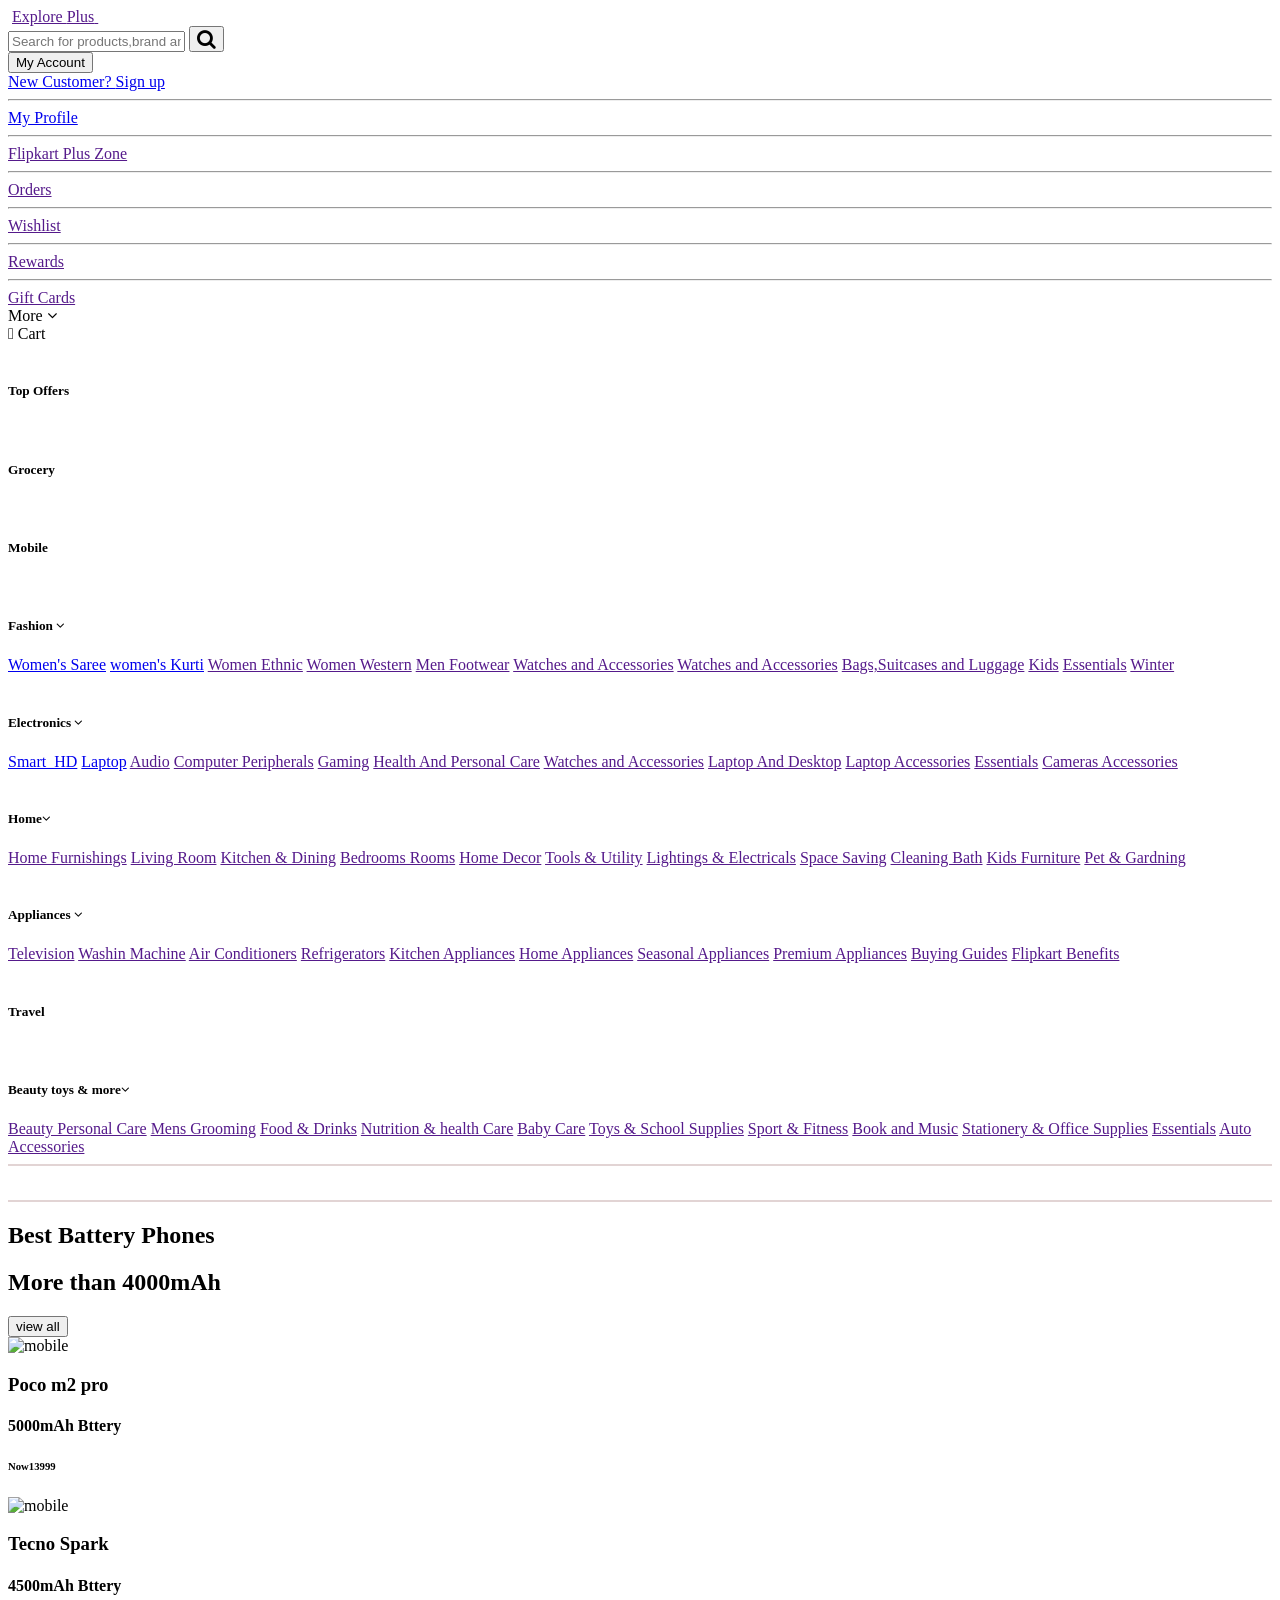
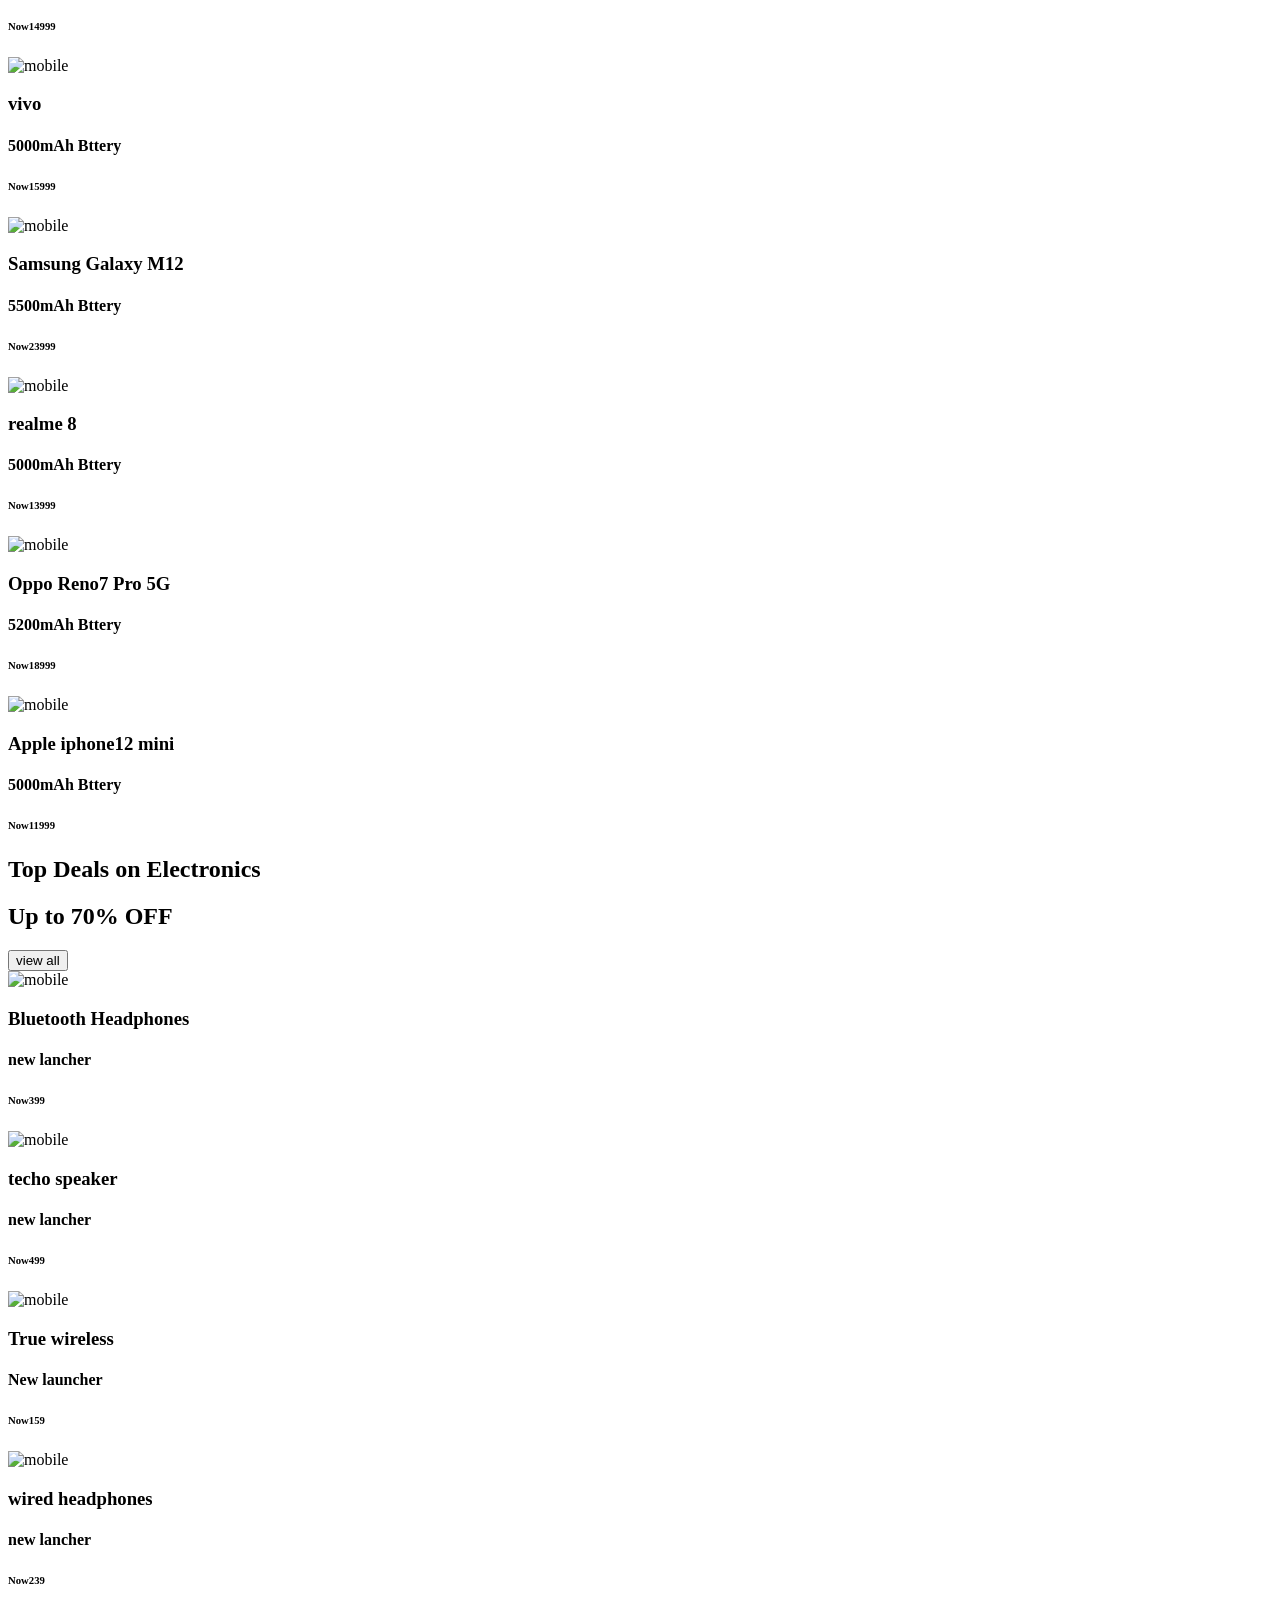
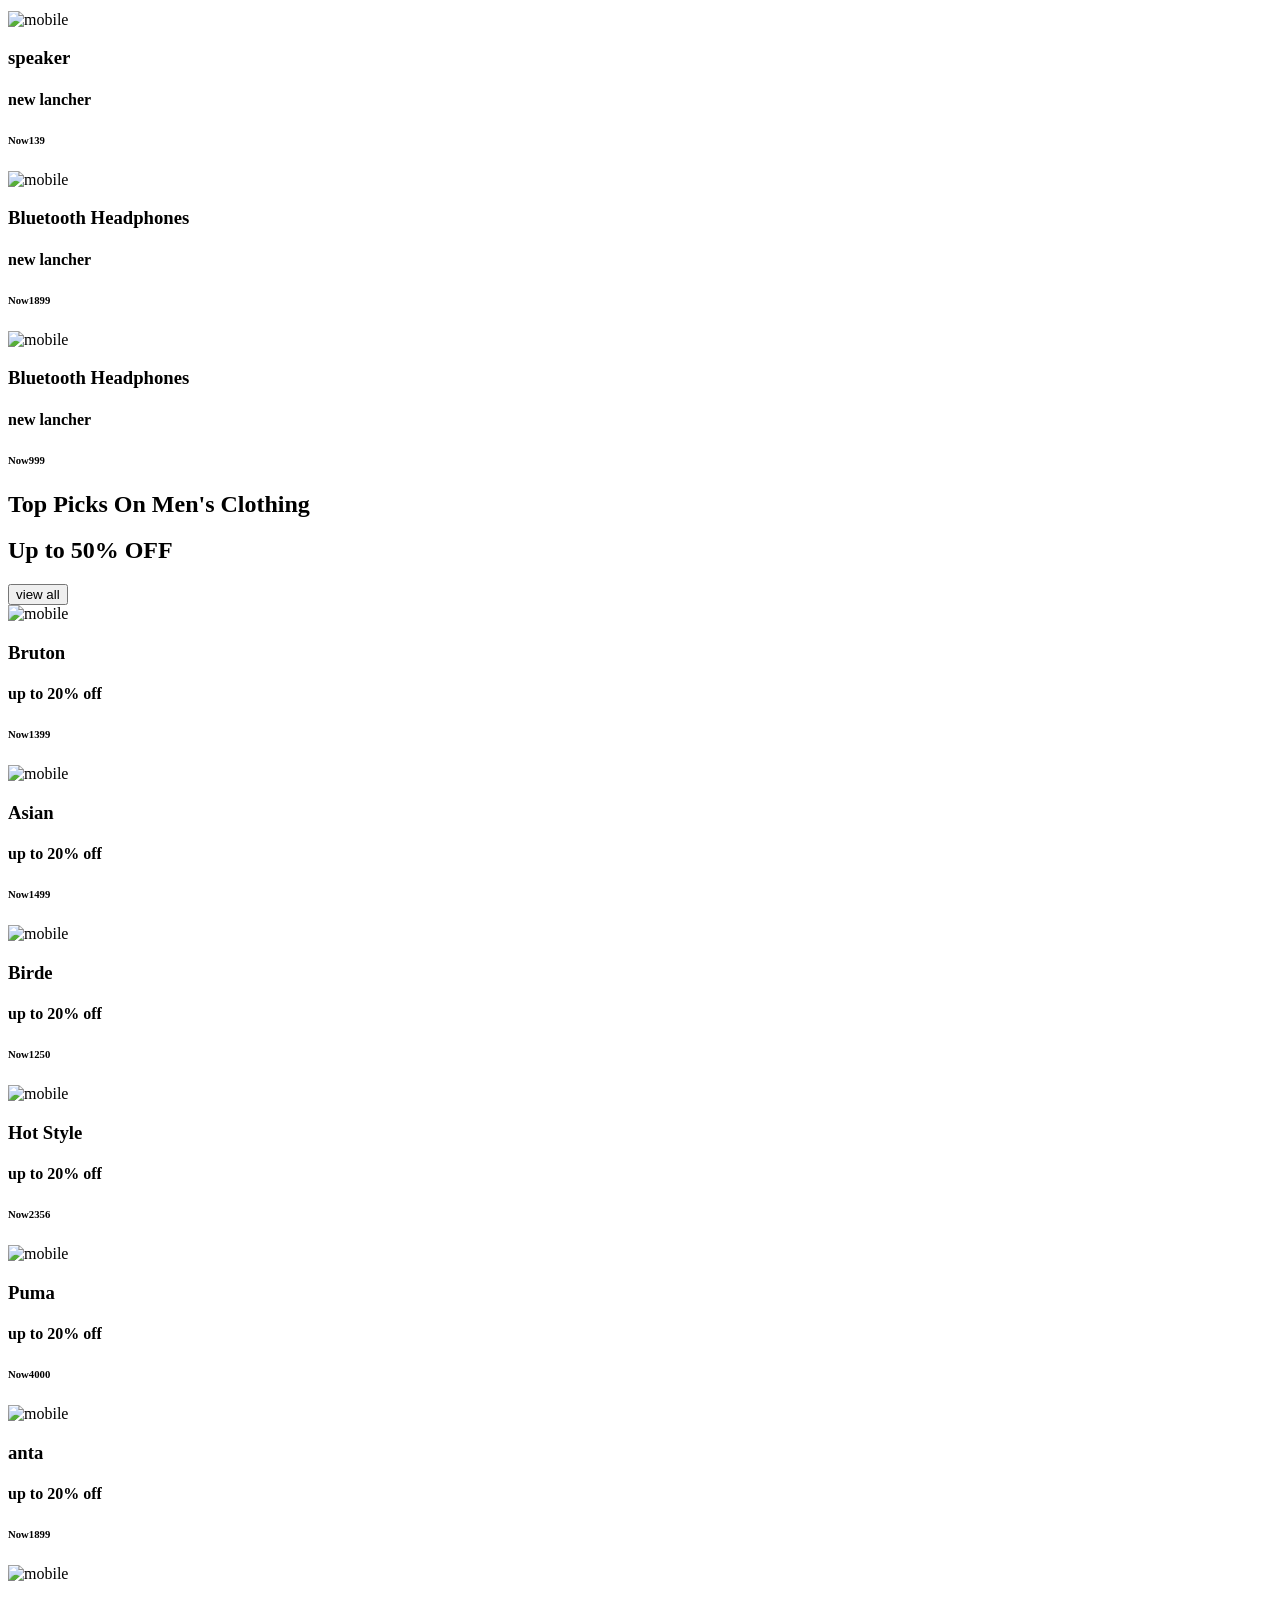
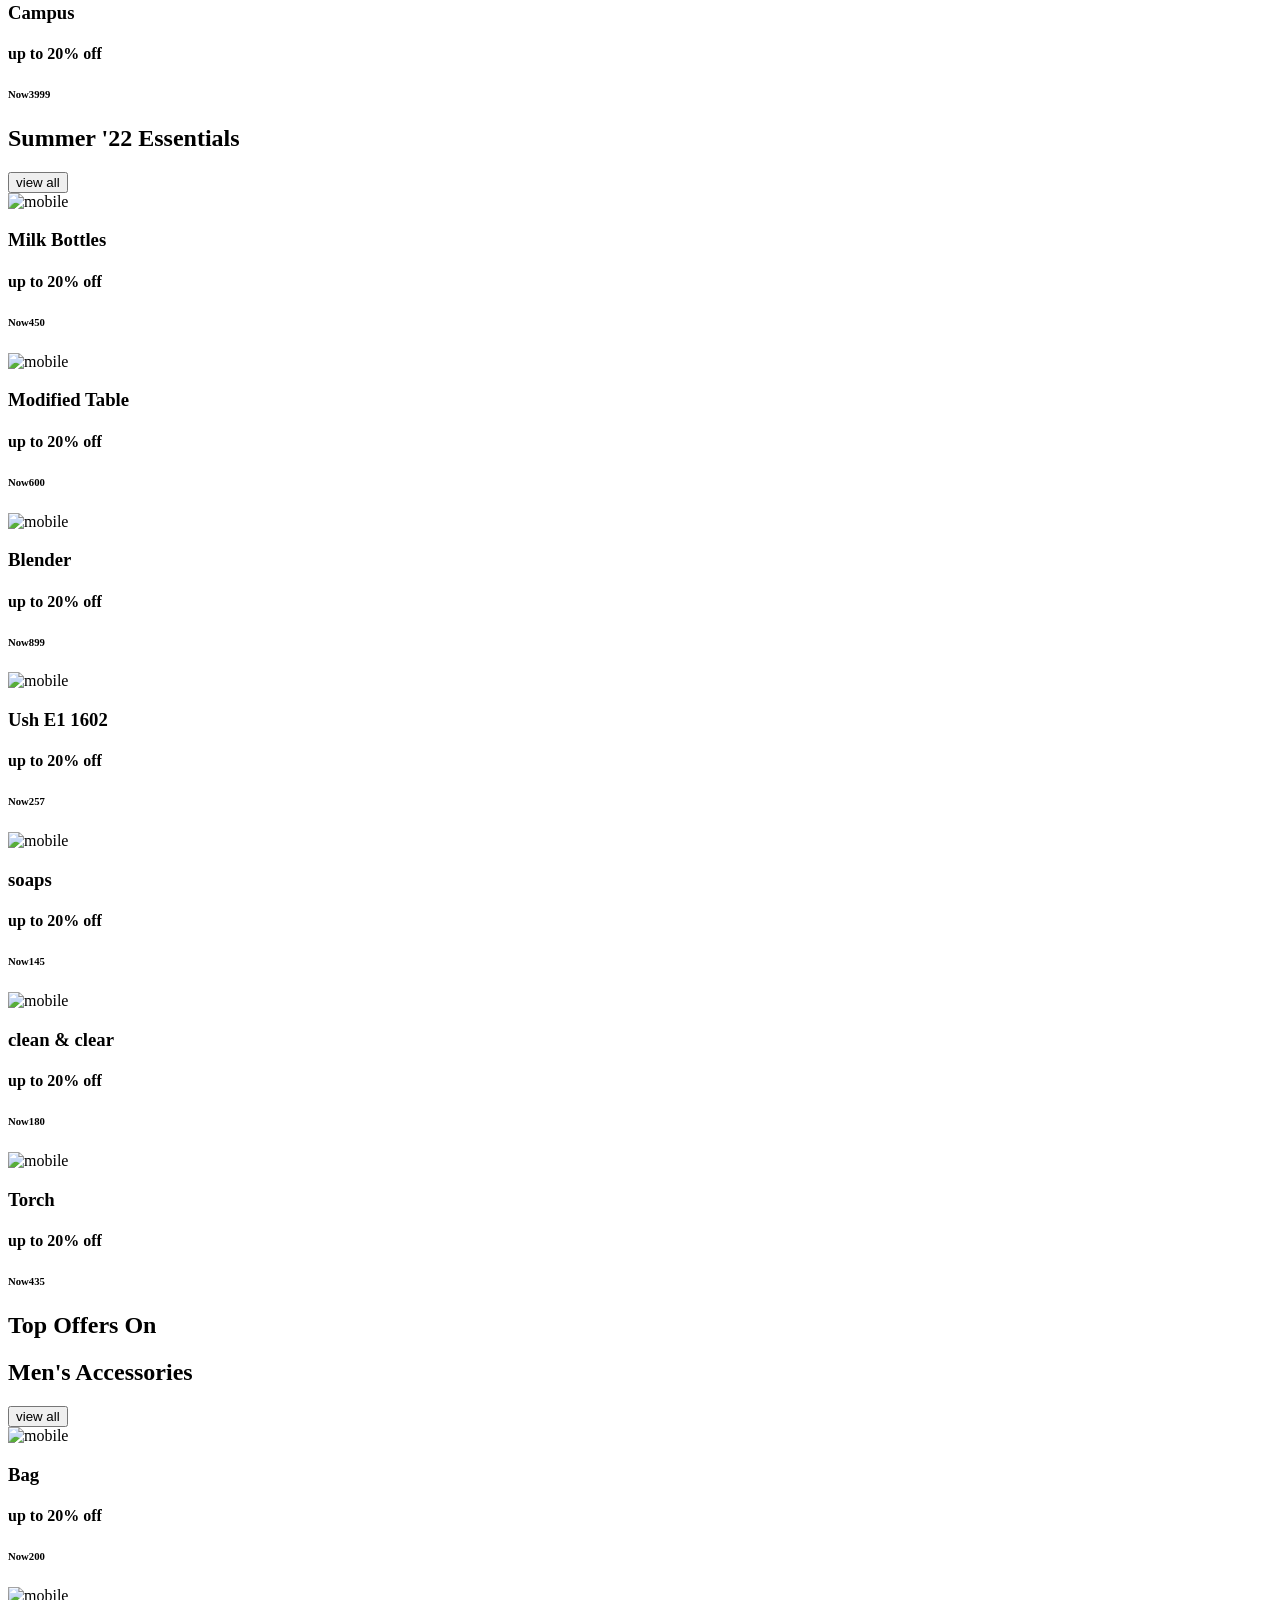
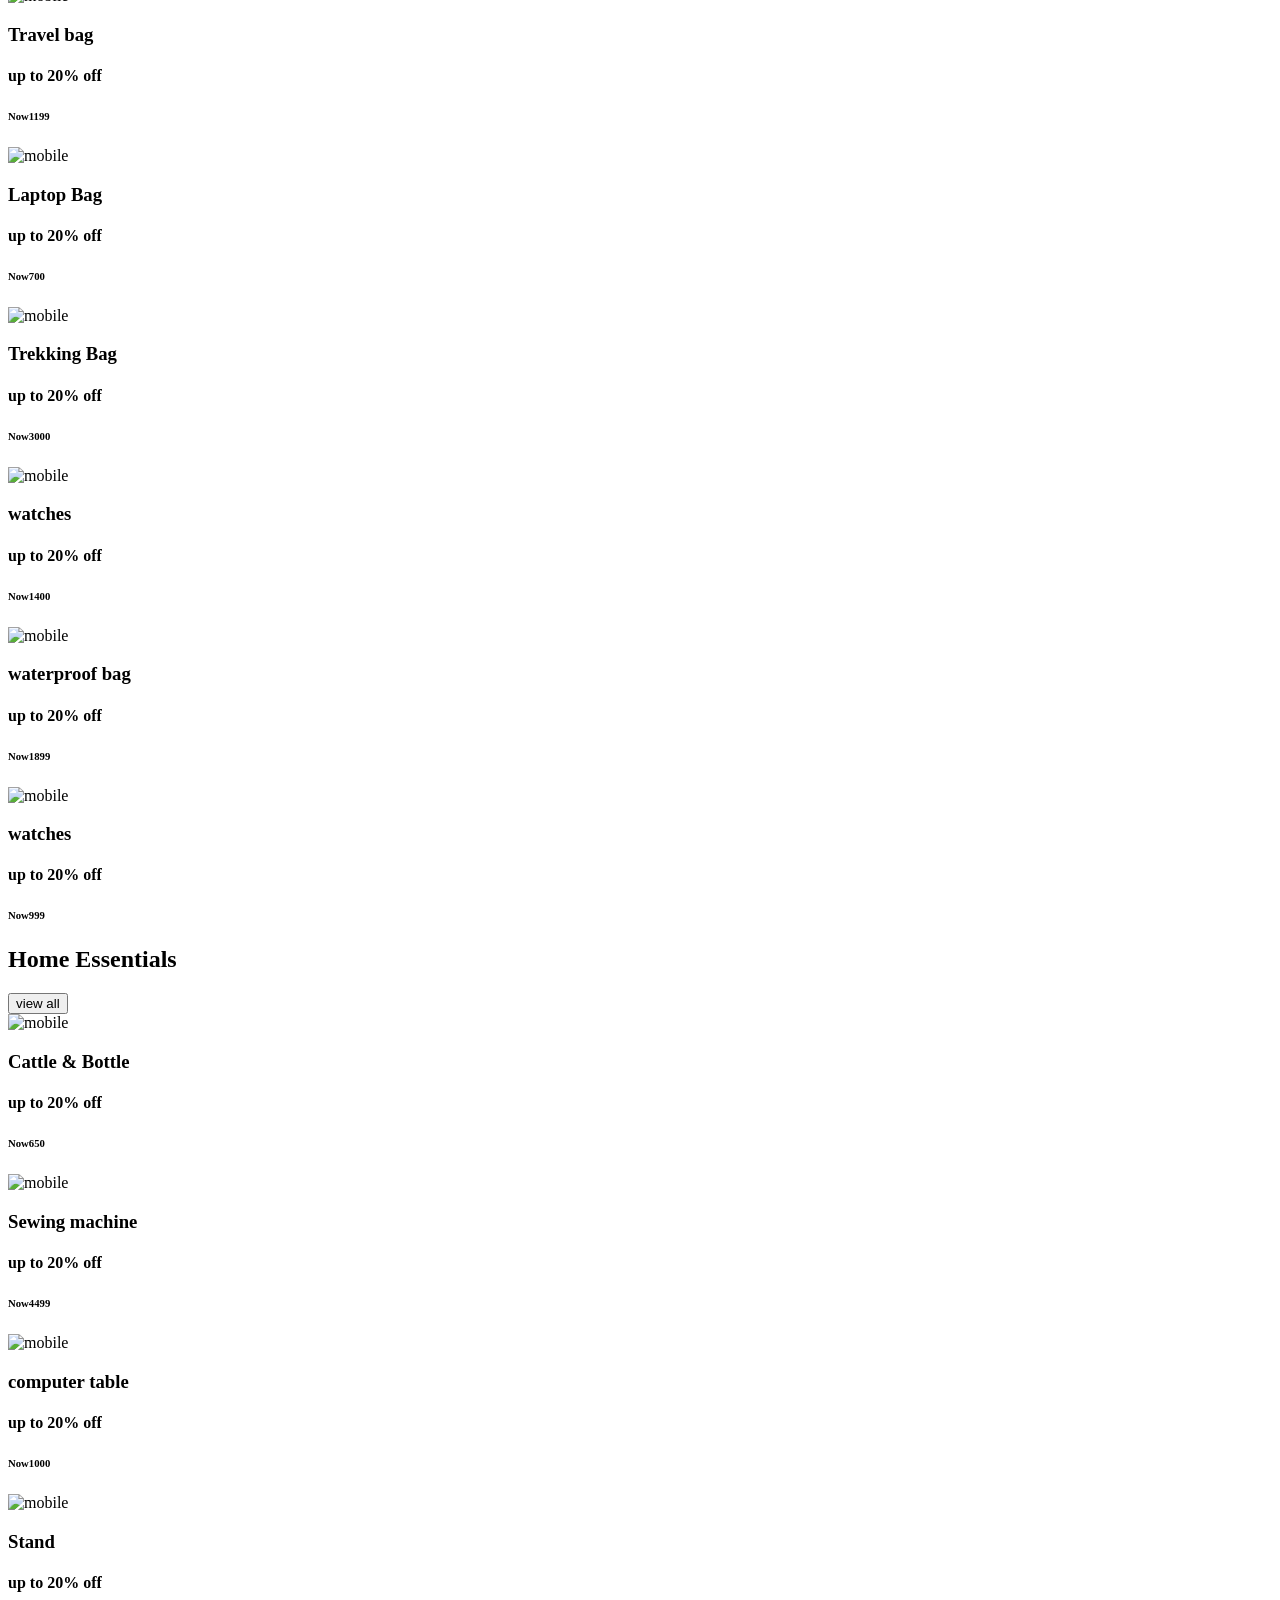
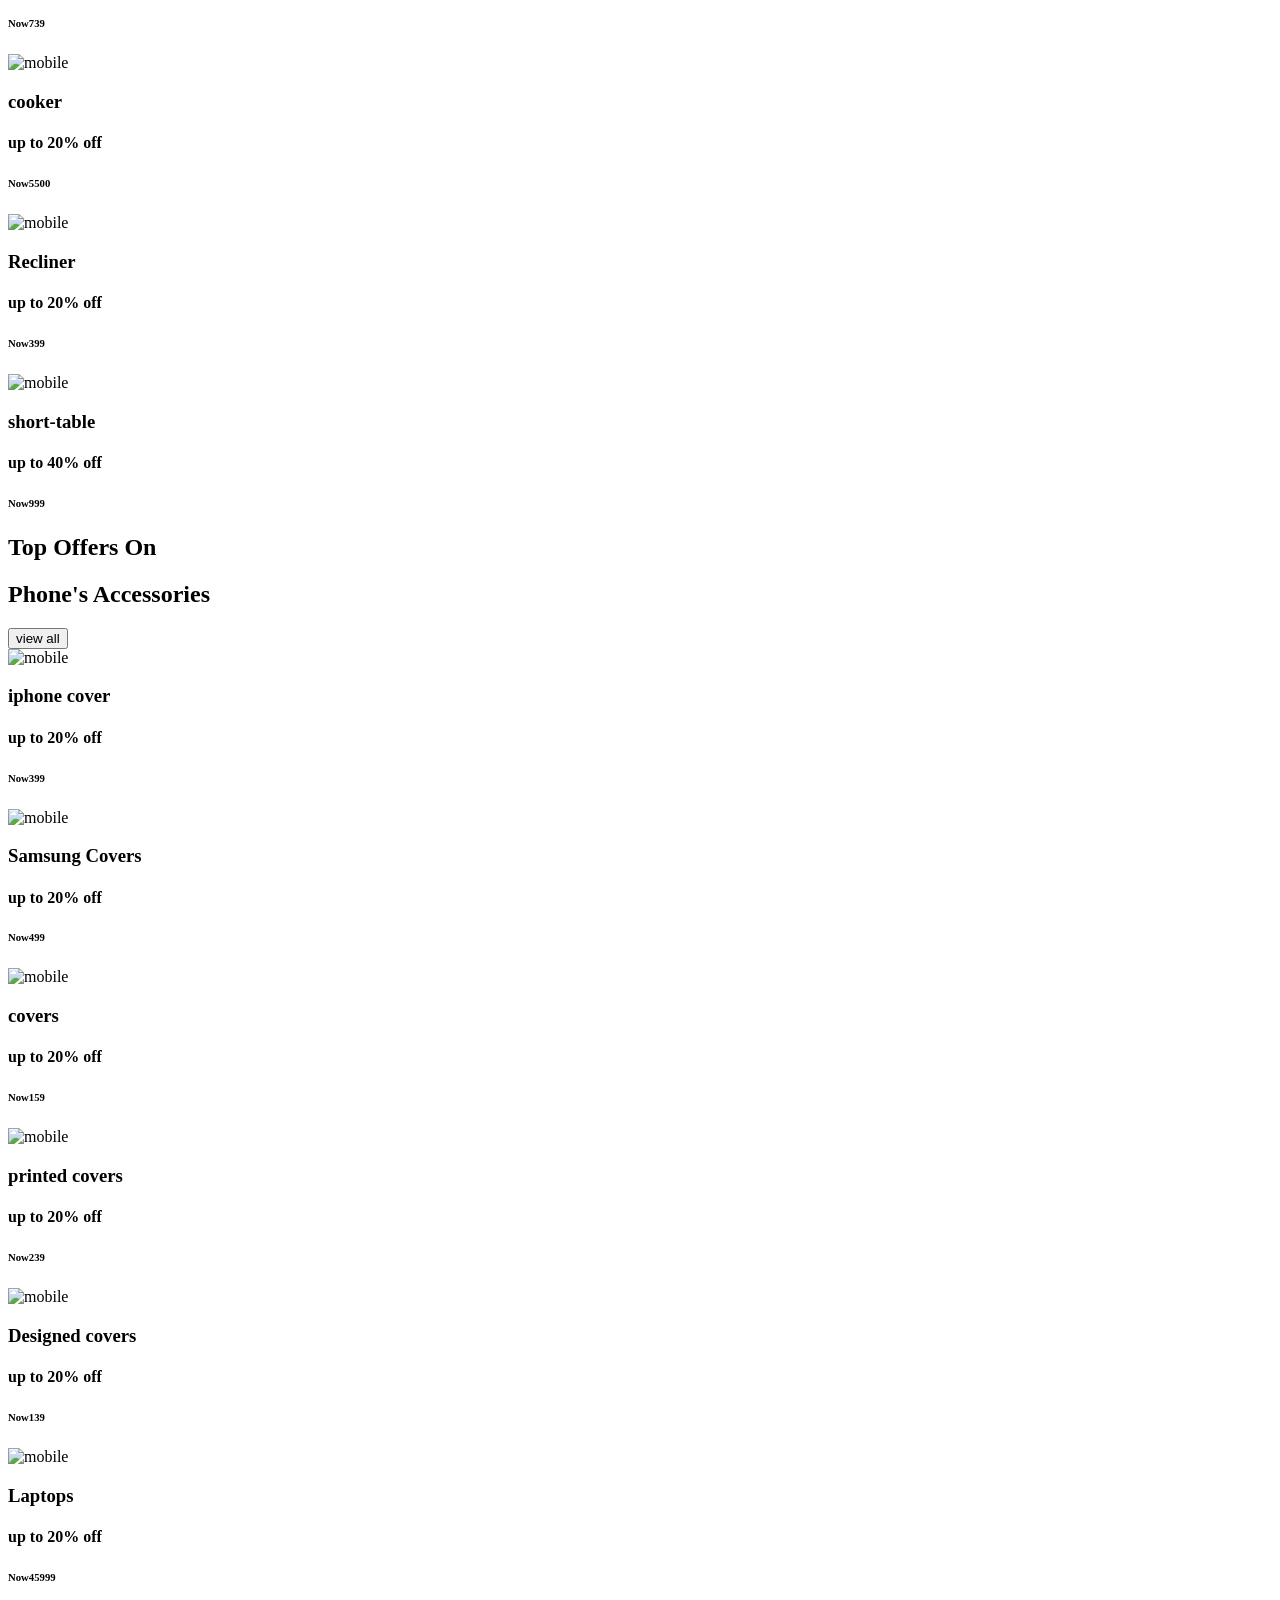
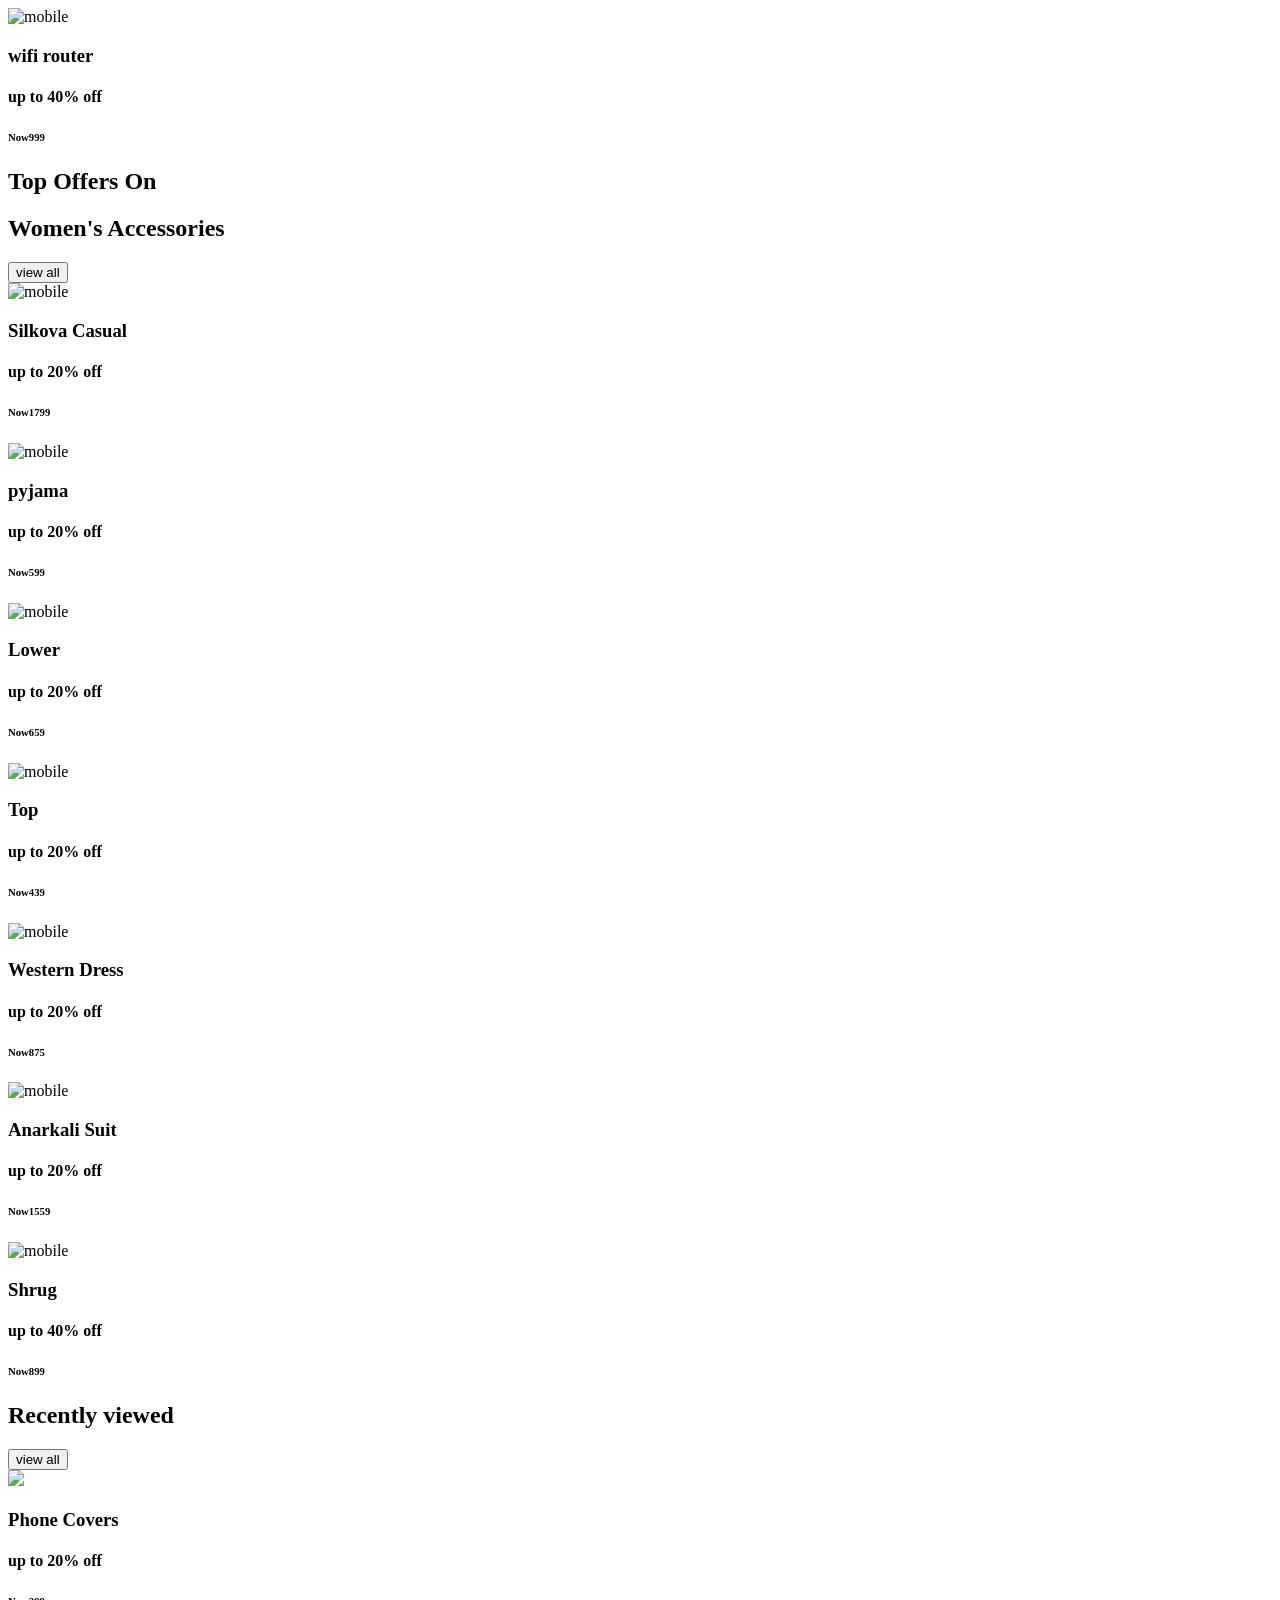
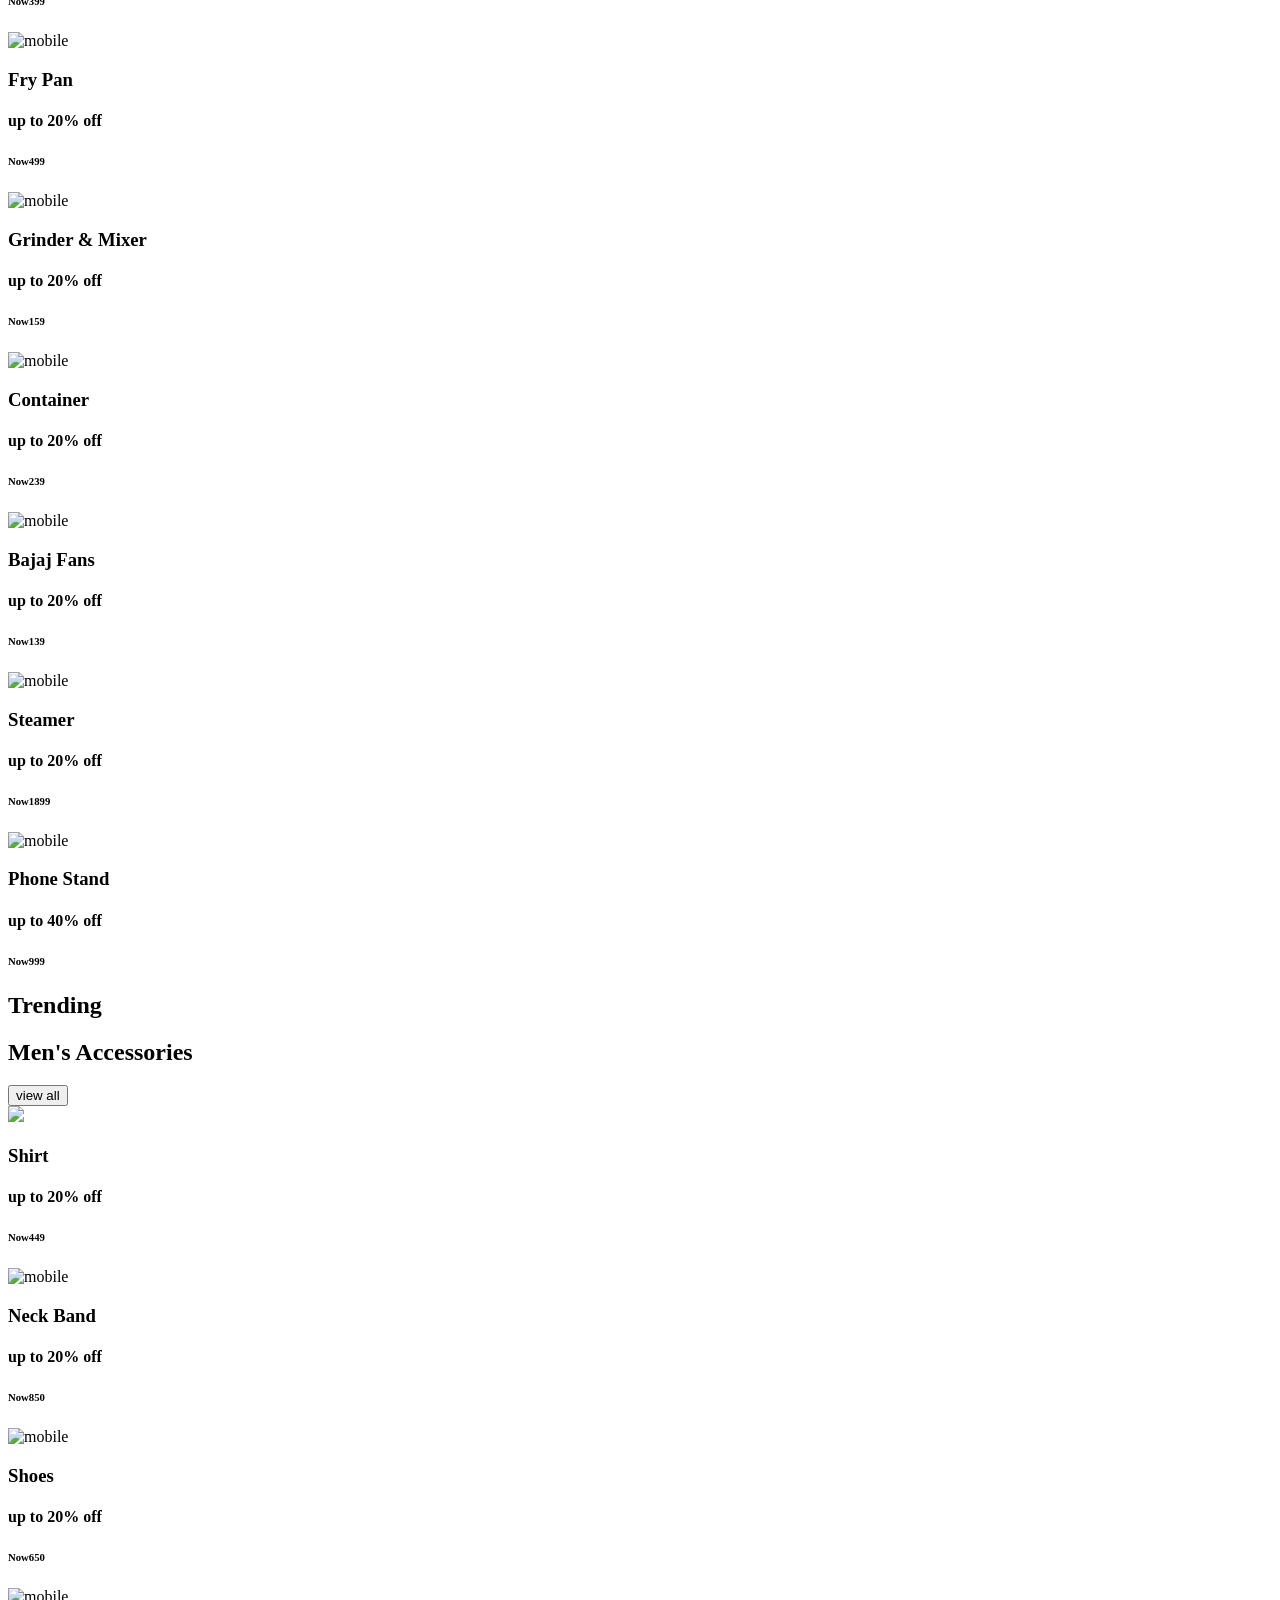
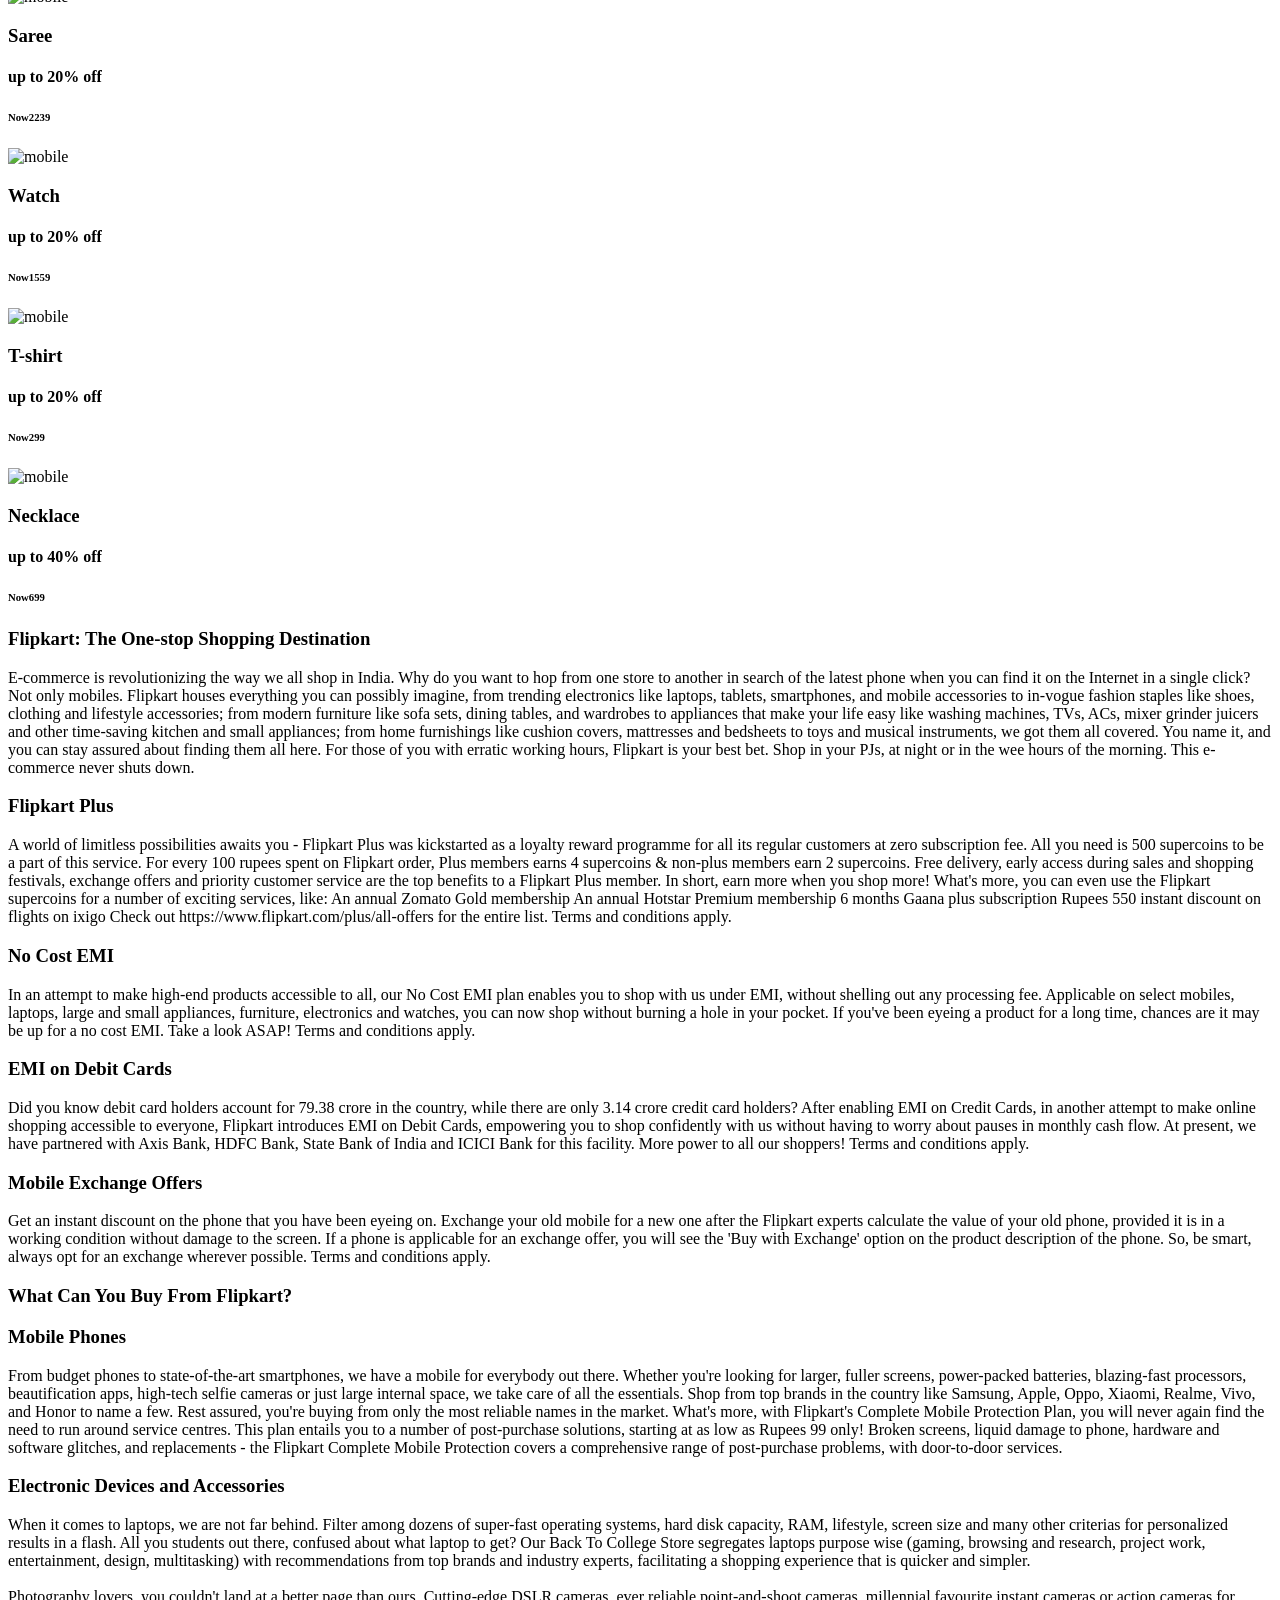
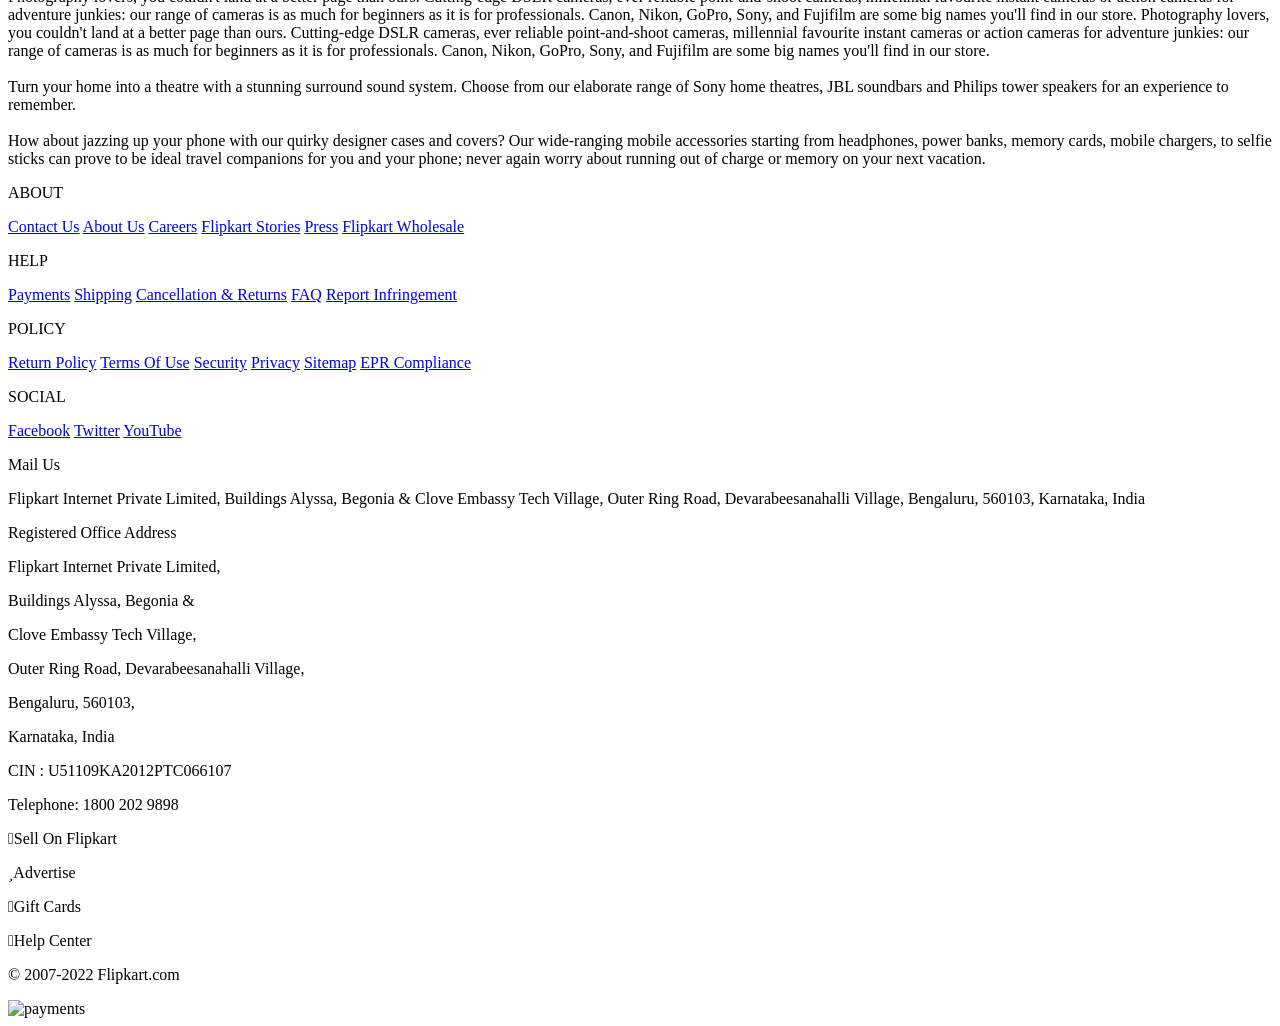
==== index.html @ 8e135f57 "Add files via upload" ====
<!DOCTYPE html>
<html lang="en">
  <head>
    <meta charset="UTF-8" />
    <meta http-equiv="X-UA-Compatible" content="IE=edge" />
    <meta name="viewport" content="width=device-width, initial-scale=1.0" />
    <link
      rel="stylesheet"
      href="https://cdnjs.cloudflare.com/ajax/libs/font-awesome/4.7.0/css/font-awesome.min.css"
    />

    <script
      src="https://kit.fontawesome.com/629044acfa.js"
      crossorigin="anonymous"
    ></script>
    <script src="https://kit.fontawesome.com/0829bcb0b0.js" crossorigin="anonymous"></script>
    <title>flipkart.com</title>
    <link rel="stylesheet" href="style/index.css" />
    
    <style>
      body {
        cursor: pointer;
      }
    </style>
  </head>
  <body>
    <nav id="navbar">
      <div id="flipkart-logo">
        <img
          src="https://static-assets-web.flixcart.com/www/linchpin/fk-cp-zion/img/flipkart-plus_8d85f4.png"
          alt=""
        />
        <a href=""
          >Explore <span>Plus</span>
          <img
            src="https://static-assets-web.flixcart.com/www/linchpin/fk-cp-zion/img/plus_aef861.png"
            alt=""
            width="10px"
          />
        </a>
      </div>
      <div id="input-container">
        <input type="text" placeholder="Search for products,brand and more" />
        <button id="search-btn">
          <i class="fa fa-search" style="font-size: 20px"></i>
        </button>
      </div>
    <div class="dropdown">
      <div id="login">
        <button id="log">My Account</button>
        <div class="dropdown-content" id="login-scroll">
        
          <a href="Signup.html">New Customer? <span id="space">Sign up</span>  </a>
          <hr>
          <a href="login.html">My Profile</a>
          <hr>
          <a href="">Flipkart Plus Zone</a>
          <hr>
          <a href="">Orders</a>
          <hr>
          <a href="">Wishlist</a>
          <hr>
          <a href="">Rewards</a>
          <hr>
          <a href="">Gift Cards</a>
          
        
        </div>
      
       
        <div>
        </div>
        <div id="more">More <i class="fa fa-angle-down" aria-hidden="true" id = "arrow"></i>
          <!-- <div class="dropdown-content" id="more-scroll">
            <a href="women.html">Women's Wear</a>
            <a href="">Men's Bottom Wear</a>
            <a href="">Women Ethnic</a>
            <a href="">Women Western</a>
            <a href="">Men Footwear</a>
            <a href="">Watches and Accessories</a>
            <a href="">Watches and Accessories</a>
            <a href="">Bags,Suitcases and Luggage</a>
            <a href="">Kids</a>
            <a href="">Essentials</a>
            <a href="">Winter</a>
          </div> -->
        </div>
          
        
      
        
        <div id="cart">
          <i class="fas fa-shopping-cart"></i>
          <span>Cart </span>
        </div>
      </div>
    </div>

    </nav>

    <section>
      <div class="category-row">
        <div class="category-col">
          <img
            src="https://rukminim1.flixcart.com/flap/128/128/image/f15c02bfeb02d15d.png?q=100"
            alt=""
          />
          <h5>Top Offers</h5>
        </div>
        <div class="category-col">
          <img
            src="https://rukminim1.flixcart.com/flap/128/128/image/29327f40e9c4d26b.png?q=100"
            alt=""
          />
          <h5>Grocery</h5>
        </div>
        <div class="category-col">
          <img
            src="https://rukminim1.flixcart.com/flap/128/128/image/22fddf3c7da4c4f4.png?q=100"
            alt=""
          />
          <h5>Mobile</h5>
        </div>
        <div class="category-col">
          <img
            src="https://rukminim1.flixcart.com/flap/128/128/image/82b3ca5fb2301045.png?q=100"
            alt=""
          />
          <div class="dropdown">
            <h5 class="dropbtn">
              Fashion <i class="fa fa-angle-down" aria-hidden="true"></i>
            </h5>
            <div class="dropdown-content">
              <a href="women.html">Women's Saree</a>
              <a href="Kurti.html">women's Kurti</a>
              <a href="">Women Ethnic</a>
              <a href="">Women Western</a>
              <a href="">Men Footwear</a>
              <a href="">Watches and Accessories</a>
              <a href="">Watches and Accessories</a>
              <a href="">Bags,Suitcases and Luggage</a>
              <a href="">Kids</a>
              <a href="">Essentials</a>
              <a href="">Winter</a>
            </div>
          </div>
        </div>
        <div class="category-col">
          <img
            src="https://rukminim1.flixcart.com/flap/128/128/image/69c6589653afdb9a.png?q=100"
            alt=""
          />
          <div class="dropdown">
            <h5 class="dropbtn">
              Electronics <i class="fa fa-angle-down" aria-hidden="true"></i>
            </h5>
            <div class="dropdown-content">
              <a href="smart_HD.html">Smart_HD</a>
              <a href="laptop.html">Laptop</a>
              <a href="">Audio</a>
              <a href="">Computer Peripherals</a>
              <a href="">Gaming</a>
              <a href="">Health And Personal Care</a>
              <a href="">Watches and Accessories</a>
              <a href="">Laptop And Desktop</a>
              <a href="">Laptop Accessories</a>
              <a href="">Essentials</a>
              <a href="">Cameras Accessories</a>
            </div>
          </div>
        </div>
        <div class="category-col">
          <img
            src="https://rukminim1.flixcart.com/flap/128/128/image/ab7e2b022a4587dd.jpg?q=100"
            alt=""
          />
          <div class="dropdown">
            <h5 class="dropbtn">
              Home<i class="fa fa-angle-down" aria-hidden="true"></i>
            </h5>
            <div class="dropdown-content">
              <a href="">Home Furnishings</a>
              <a href="">Living Room</a>
              <a href="">Kitchen & Dining</a>
              <a href="">Bedrooms Rooms</a>
              <a href="">Home Decor</a>
              <a href="">Tools & Utility</a>
              <a href="">Lightings & Electricals</a>
              <a href="">Space Saving</a>
              <a href="">Cleaning Bath</a>
              <a href="">Kids Furniture</a>
              <a href="">Pet & Gardning</a>
            </div>
          </div>
        </div>
        <div class="category-col">
          <img
            src="https://rukminim1.flixcart.com/flap/128/128/image/0ff199d1bd27eb98.png?q=100"
            alt=""
          />
          <div class="dropdown">
            <h5 class="dropbtn">
              Appliances <i class="fa fa-angle-down" aria-hidden="true"></i>
            </h5>
            <div class="dropdown-content">
              <a href="">Television</a>
              <a href="">Washin Machine</a>
              <a href="">Air Conditioners</a>
              <a href="">Refrigerators</a>
              <a href="">Kitchen Appliances</a>
              <a href="">Home Appliances</a>
              <a href="">Seasonal Appliances</a>
              <a href="">Premium Appliances</a>
              <a href="">Buying Guides</a>
              <a href="">Flipkart Benefits</a>
            </div>
          </div>
        </div>
        <div class="category-col">
          <img
            src="https://rukminim1.flixcart.com/flap/128/128/image/71050627a56b4693.png?q=100"
            alt=""
          />
          <h5>Travel</h5>
        </div>
        <div class="category-col">
          <img
            src="https://rukminim1.flixcart.com/flap/128/128/image/dff3f7adcf3a90c6.png?q=100"
            alt=""
          />
          <div class="dropdown">
            <h5 class="dropbtn">
              Beauty toys & more<i
                class="fa fa-angle-down"
                aria-hidden="true"
              ></i>
            </h5>
            <div class="dropdown-content">
              <a href="">Beauty Personal Care</a>
              <a href="">Mens Grooming</a>
              <a href="">Food & Drinks</a>
              <a href="">Nutrition & health Care</a>
              <a href="">Baby Care</a>
              <a href="">Toys & School Supplies</a>
              <a href="">Sport & Fitness</a>
              <a href="">Book and Music</a>
              <a href="">Stationery & Office Supplies</a>
              <a href="">Essentials</a>
              <a href="">Auto Accessories</a>
            </div>
          </div>
        </div>
      </div>
    </section>
    <hr style="border: 1px solid rgb(226, 212, 212);"/>

    <section>
      <div id="slideshow">
        <img src="" alt="" id="slideshowimg"  />
      </div>
    </section>

    <hr style="border: 1px solid rgb(226, 212, 212);"/>
    <section>
      <div class="card">
        <div class="common-heading">
          <div class="common-heading-left">
            <h1>Best Battery Phones</h1>
            <h2>More than 4000mAh</h2>
          </div>
          <div class="common-heading-right">
            <button>view all</button>
          </div>
        </div>
        <div class="common-row">
          <div class="common-col">
            <img
              src="https://rukminim1.flixcart.com/image/312/312/kcauaa80/mobile/b/b/u/poco-m2-pro-mzb9628in-original-imaftg8dbxfqhddh.jpeg?q=70"
              alt="mobile" id="tecno"
            />
            <h3>Poco m2 pro</h3>
            <h4>5000mAh Bttery</h4>
            <h6>Now<i class="fas fa-rupee-sign"></i>13999</h6>
          </div>
          <div class="common-col">
            <img
              src=" https://rukminim1.flixcart.com/image/312/312/krjjde80/mobile/w/q/f/spark-7-pro-kf8-tecno-original-imag5by7fewvc4qt.jpeg?q=70"
              alt="mobile" id="poco"
            />
            <h3>Tecno Spark</h3>
            <h4>4500mAh Bttery</h4>
            <h6>Now<i class="fas fa-rupee-sign"></i>14999</h6>
          </div>
          <div class="common-col">
            <img
              src="https://rukminim1.flixcart.com/image/312/312/kzd147k0/mobile/d/1/b/-original-imagbe5qddy9xr6y.jpeg?q=70"
              alt="mobile" id="vivo"
            />
            <h3>vivo</h3>
            <h4>5000mAh Bttery</h4>
            <h6>Now<i class="fas fa-rupee-sign"></i>15999</h6>
          </div>
          <div class="common-col">
            <img
              src="https://rukminim1.flixcart.com/image/312/312/kmwcuq80/mobile/7/p/5/galaxy-m12-galaxy-m12-samsung-original-imagfzuhqtn5kpvj.jpeg?q=70"
              alt="mobile" id="samsung"
            />
            <h3>Samsung Galaxy M12</h3>
            <h4>5500mAh Bttery</h4>
            <h6>Now<i class="fas fa-rupee-sign"></i>23999</h6>
          </div>
          <div class="common-col">
            <img
              src="https://rukminim1.flixcart.com/image/312/312/kmmcrrk0/mobile/4/g/a/8-rmx3085-realme-original-imagfgpfdkyc29zc.jpeg?q=70"
              alt="mobile" id="realme"
            />
            <h3>realme 8</h3>
            <h4>5000mAh Bttery</h4>
            <h6>Now<i class="fas fa-rupee-sign"></i>13999</h6>
          </div>
          <div class="common-col">
            <img
              src="https://rukminim1.flixcart.com/image/312/312/kzhbfrk0/mobile/0/r/j/-original-imagbgxffuvx56mm.jpeg?q=70"
              alt="mobile"  id="oppo"
            />
            <h3>Oppo Reno7 Pro 5G</h3>
            <h4>5200mAh Bttery</h4>
            <h6>Now<i class="fas fa-rupee-sign"></i>18999</h6>
          </div>
          <div class="common-col">
            <img
              src="https://rukminim1.flixcart.com/image/312/312/ko0d6kw0/mobile/d/h/5/iphone-12-mini-mjqh3hn-a-apple-original-imag2k2xuuyfyusd.jpeg?q=70"
              alt="mobile"  id="apple"
            />
            <h3>Apple iphone12 mini</h3>
            <h4>5000mAh Bttery</h4>
            <h6>Now<i class="fas fa-rupee-sign"></i>11999</h6>
          </div>
        </div>
      </div>
    </section>

    <!-- headphones and speaker section -->

    <section>
      <div class="card">
        <div class="common-heading">
          <div class="common-heading-left">
            <h1>Top Deals on Electronics</h1>
            <h2>Up to 70% OFF</h2>
          </div>
          <div class="common-heading-right">
            <button>view all</button>
          </div>
        </div>
        <div class="common-row">
          <div class="common-col col-headphones">
            <img
              src="https://rukminim1.flixcart.com/image/150/150/kv2pk7k0/headphone/l/g/p/nb119b-40-hours-playtime-with-superior-sound-neckband-aroma-original-imag828sgv7wmsb6.jpeg?q=70"
              alt="mobile"
            />
            <h3>Bluetooth Headphones</h3>
            <h4>new lancher</h4>
            <h6>Now<i class="fas fa-rupee-sign"></i>399</h6>
          </div>
          <div class="common-col col-headphones">
            <img
              src="https://rukminim1.flixcart.com/image/612/612/km0x5zk0/speaker/mobile-tablet-speaker/s/q/j/tws-m3-mini-super-bass-acromax-original-imagfyr8g7gdafzp.jpeg?q=70"
              alt="mobile"
            />
            <h3>techo speaker</h3>
            <h4>new lancher</h4>
            <h6>Now<i class="fas fa-rupee-sign"></i>499</h6>
          </div>
          <div class="common-col col-headphones">
            <img
              src="https://rukminim1.flixcart.com/image/612/612/kuvkcy80/headphone/p/q/e/elite-3-dark-grey-jabra-original-imag7wzgatdfpt5f.jpeg?q=70"
              alt="mobile"
            />
            <h3>True wireless</h3>
            <h4>New launcher</h4>
            <h6>Now<i class="fas fa-rupee-sign"></i>159</h6>
          </div>
          <div class="common-col col-headphones">
            <img
              src="https://rukminim1.flixcart.com/image/612/612/kqwobrk0/headphone/3/n/b/bassheads-100-boat-original-imag4tgdrpxfh3pk.jpeg?q=70"
              alt="mobile"
            />
            <h3>wired headphones</h3>
            <h4>new lancher</h4>
            <h6>Now<i class="fas fa-rupee-sign"></i>239</h6>
          </div>
          <div class="common-col col-headphones">
            <img
              src="https://rukminim1.flixcart.com/image/612/612/kc3p30w0/speaker/mobile-tablet-speaker/r/m/r/stone-190-stone-190f-boat-original-imaftap4nxvrftsf.jpeg?q=70"
              alt="mobile"
            />
            <h3>speaker</h3>
            <h4>new lancher</h4>
            <h6>Now<i class="fas fa-rupee-sign"></i>139</h6>
          </div>
          <div class="common-col col-headphones">
            <img
              src="https://rukminim1.flixcart.com/image/612/612/kg8avm80-0/headphone/i/c/3/e304a-oneplus-original-imafwgkvv4zbms3n.jpeg?q=70"
              alt="mobile"
            />
            <h3>Bluetooth Headphones</h3>
            <h4>new lancher</h4>
            <h6>Now<i class="fas fa-rupee-sign"></i>1899</h6>
          </div>
          <div class="common-col col-headphones">
            <img
              src="https://rukminim1.flixcart.com/image/612/612/ksw4ccw0/headphone/r/h/w/rockerz-450-boat-original-imag6cqqwzjeufqg.jpeg?q=70"
              alt="mobile"
            />
            <h3>Bluetooth Headphones</h3>
            <h4>new lancher</h4>
            <h6>Now<i class="fas fa-rupee-sign"></i>999</h6>
          </div>
        </div>
      </div>
    </section>
    <!-- men's footwear -->

    <section>
      <div class="card">
        <div class="common-heading">
          <div class="common-heading-left">
            <h1>Top Picks On Men's Clothing</h1>
            <h2>Up to 50% OFF</h2>
          </div>
          <div class="common-heading-right">
            <button>view all</button>
          </div>
        </div>
        <div class="common-row">
          <div class="common-col col-men">
            <img
              src="https://rukminim1.flixcart.com/image/150/150/krce64w0/shoe/j/z/l/10-ogc-3490119-44-woodland-camel-original-imag55ndezpaggyw.jpeg?q=70"
              alt="mobile"
            />
            <h3>Bruton</h3>
            <h4>up to 20% off</h4>
            <h6>Now<i class="fas fa-rupee-sign"></i>1399</h6>
          </div>
          <div class="common-col col-men">
            <img
              src="https://rukminim1.flixcart.com/image/150/150/kg15ocw0-0/shoe/d/m/k/749794-001nike-nike-wolf-grey-black-white-original-imafwcae3h5xerag.jpeg?q=70"
              alt="mobile"
            />
            <h3>Asian</h3>
            <h4>up to 20% off</h4>
            <h6>Now<i class="fas fa-rupee-sign"></i>1499</h6>
          </div>
          <div class="common-col col-men">
            <img
              src="https://rukminim1.flixcart.com/image/150/150/k65d18w0pkrrdj/shoe/y/j/y/9-gc-1869115-woodland-original-imafzspsfuzta8js.jpeg?q=70"
              alt="mobile"
            />
            <h3>Birde</h3>
            <h4>up to 20% off</h4>
            <h6>Now<i class="fas fa-rupee-sign"></i>1250</h6>
          </div>
          <div class="common-col col-men">
            <img
              src="https://rukminim1.flixcart.com/image/150/150/k0r15e80/shoe/x/t/b/dtw17ft-030-8-ducati-grey-original-imafkh3hmhf3cxga.jpeg?q=70"
              alt="mobile"
            />
            <h3>Hot Style</h3>
            <h4>up to 20% off</h4>
            <h6>Now<i class="fas fa-rupee-sign"></i>2356</h6>
          </div>
          <div class="common-col col-men">
            <img
              src="https://rukminim1.flixcart.com/image/150/150/krxtrww0/shoe/3/b/o/10-sx0677g-sparx-turkeyblueblack-original-imag5mcfzuvssh8y.jpeg?q=70"
              alt="mobile"
            />
            <h3>Puma</h3>
            <h4>up to 20% off</h4>
            <h6>Now<i class="fas fa-rupee-sign"></i>4000</h6>
          </div>
          <div class="common-col col-men">
            <img
              src="https://rukminim1.flixcart.com/image/150/150/kh9gbrk0-0/shoe/0/9/z/hil49-7-adidas-blue-original-imafxbjmzrxszngg.jpeg?q=70"
              alt="mobile"
            />
            <h3>anta</h3>
            <h4>up to 20% off</h4>
            <h6>Now<i class="fas fa-rupee-sign"></i>1899</h6>
          </div>
          <div class="common-col col-men">
            <img
              src="https://rukminim1.flixcart.com/image/150/150/kq5iykw0/shoe/j/d/p/6-pns8563412-robbie-jones-white-original-imag48by38jyp5hz.jpeg?q=70"
              alt="mobile"
            />
            <h3>Campus</h3>
            <h4>up to 20% off</h4>
            <h6>Now<i class="fas fa-rupee-sign"></i>3999</h6>
          </div>
        </div>
      </div>
    </section>
    <!-- Summer Essentials -->

    <section>
      <div class="card">
        <div class="common-heading">
          <div class="common-heading-left">
            <h1>Summer '22 Essentials</h1>
            <!-- <h2>Up to 50% OFF</h2> -->
          </div>
          <div class="common-heading-right">
            <button>view all</button>
          </div>
        </div>
        <div class="common-row">
          <div class="common-col col-men">
            <img
              src="https://rukminim1.flixcart.com/image/150/150/kpedle80/bottle/g/b/u/1000-crystal-clear-water-bottle-for-fridge-for-home-office-gym-original-imag3nh49scyyrqu.jpeg?q=70"
              alt="mobile"
            />
            <h3>Milk Bottles</h3>
            <h4>up to 20% off</h4>
            <h6>Now<i class="fas fa-rupee-sign"></i>450</h6>
          </div>
          <div class="common-col col-men">
            <img
              src="https://rukminim1.flixcart.com/image/150/150/kn4xhu80/garment-cover/b/k/c/9in-sar-net-rp-03p-9in-sar-net-rp-03-9in-sar-net-rp-03p-ganpati-original-imagfvysxg27gqgm.jpeg?q=70"
              alt="mobile"
            />
            <h3>Modified Table</h3>
            <h4>up to 20% off</h4>
            <h6>Now<i class="fas fa-rupee-sign"></i>600</h6>
          </div>
          <div class="common-col col-men">
            <img
              src="https://rukminim2.flixcart.com/image/612/612/k6jnfrk0/hand-blender/y/v/h/ys-traders-electric-egg-mixer-beater-hand-held-7-speeds-roasting-original-imafkxsymapyhthz.jpeg?q=70"
              alt="mobile"
            />
            <h3>Blender</h3>
            <h4>up to 20% off</h4>
            <h6>Now<i class="fas fa-rupee-sign"></i>899</h6>
          </div>
          <div class="common-col col-men">
            <img
              src="https://rukminim2.flixcart.com/image/612/612/kyoqmq80/iron/d/c/q/-original-imagauvgxtz5b8kd.jpeg?q=70"
              alt="mobile"
              class="horlicks"
            />
            <h3>Ush E1 1602</h3>
            <h4>up to 20% off</h4>
            <h6>Now<i class="fas fa-rupee-sign"></i>257</h6>
          </div>
          <div class="common-col col-men">
            <img
              src="https://rukminim1.flixcart.com/image/150/150/kfeamq80/soap/r/v/h/6-780-antiseptic-moisturising-soap-neem-eucalyptus-honey-pack-of-original-imafvvetamses4fg.jpeg?q=70"
              alt="mobile"
            />
            <h3>soaps</h3>
            <h4>up to 20% off</h4>
            <h6>Now<i class="fas fa-rupee-sign"></i>145</h6>
          </div>
          <div class="common-col col-men">
            <img
              src="https://rukminim1.flixcart.com/image/150/150/kjkbv680-0/face-wash/l/r/7/450-face-wash-clean-clear-original-imafz3hz4fgwhfnf.jpeg?q=70"
              alt="mobile"
            />
            <h3>clean & clear</h3>
            <h4>up to 20% off</h4>
            <h6>Now<i class="fas fa-rupee-sign"></i>180</h6>
          </div>
          <div class="common-col col-men">
            <img
              src="https://rukminim1.flixcart.com/image/150/150/ksoz53k0/emergency-light/l/j/o/mini-waterproof-portable-led-cob-flashlight-usb-rechargeable-3-original-imag679fgzphrpff.jpeg?q=70"
              alt="mobile"
            />
            <h3>Torch</h3>
            <h4>up to 20% off</h4>
            <h6>Now<i class="fas fa-rupee-sign"></i>435</h6>
          </div>
        </div>
      </div>
    </section>

    <!-- Top Offers -->

    <section>
      <div class="card">
        <div class="common-heading">
          <div class="common-heading-left">
            <h1>Top Offers On</h1>
            <h2>Men's Accessories</h2>
          </div>
          <div class="common-heading-right">
            <button>view all</button>
          </div>
        </div>
        <div class="common-row">
          <div class="common-col col-top">
            <img
              src="https://rukminim1.flixcart.com/image/150/150/jzsqky80/sling-bag/u/j/n/sling-bag-a0966ptl01-hobo-fastrack-original-imafjqh5w6bzsvjz.jpeg?q=70"
              alt="mobile"
            />
            <h3>Bag</h3>
            <h4>up to 20% off</h4>
            <h6>Now<i class="fas fa-rupee-sign"></i>200</h6>
          </div>
          <div class="common-col col-top">
            <img
              src="https://rukminim1.flixcart.com/image/150/150/k5lcvbk0/backpack/z/t/s/boho-with-rain-cover-blue-casual-backpack-23l-bpboh1rblu-original-imafz8f66gvawsgf.jpeg?q=70"
              alt="mobile"
            />
            <h3>Travel bag</h3>
            <h4>up to 20% off</h4>
            <h6>Now<i class="fas fa-rupee-sign"></i>1199</h6>
          </div>
          <div class="common-col col-top">
            <img
              src="https://rukminim1.flixcart.com/image/150/150/k0plpjk0/laptop-bag/g/v/w/13-3-inch-laptop-sleeve-bag-with-shoulder-strap-handle-grey-original-imafgd7mhb5wqwyp.jpeg?q=70"
              alt="mobile"
            />
            <h3>Laptop Bag</h3>
            <h4>up to 20% off</h4>
            <h6>Now<i class="fas fa-rupee-sign"></i>700</h6>
          </div>
          <div class="common-col col-top">
            <img
              src="https://rukminim1.flixcart.com/image/150/150/k7jdg280/rucksack/6/9/w/hk007-skyblue-80-ltr-trekking-bag-hiking-backpack-travel-original-imafpqkbmctbcf8z.jpeg?q=70"
              alt="mobile"
            />
            <h3>Trekking Bag</h3>
            <h4>up to 20% off</h4>
            <h6>Now<i class="fas fa-rupee-sign"></i>3000</h6>
          </div>
          <div class="common-col col-top">
            <img
              src="https://rukminim1.flixcart.com/image/150/150/k4rcmfk0pkrrdj/watch-refurbished/p/h/q/c-ng3124sl02-fastrack-original-imafgg5d2bsh7ysp.jpeg?q=70"
              alt="mobile"
            />
            <h3>watches</h3>
            <h4>up to 20% off</h4>
            <h6>Now<i class="fas fa-rupee-sign"></i>1400</h6>
          </div>
          <div class="common-col col-top">
            <img
              src="https://rukminim1.flixcart.com/image/150/150/ju79hu80/backpack/y/z/c/knight-mel-12141-laptop-backpack-wildcraft-original-imaffdnuhh6fmn4v.jpeg?q=70"
              alt="mobile"
            />
            <h3>waterproof bag</h3>
            <h4>up to 20% off</h4>
            <h6>Now<i class="fas fa-rupee-sign"></i>1899</h6>
          </div>
          <div class="common-col col-top">
            <img
              src="https://rukminim1.flixcart.com/image/150/150/k4hcjgw0/watch/v/r/q/3184sm03-fastrack-original-imafndpczn8gw5bq.jpeg?q=70"
              alt="mobile"
            />
            <h3>watches</h3>
            <h4>up to 20% off</h4>
            <h6>Now<i class="fas fa-rupee-sign"></i>999</h6>
          </div>
        </div>
      </div>
    </section>
    <section>
      <div class="card">
        <div class="common-heading">
          <div class="common-heading-left">
            <h1>Home Essentials</h1>
          </div>
          <div class="common-heading-right">
            <button>view all</button>
          </div>
        </div>
        <div class="common-row">
          <div class="common-col col-top">
            <img
              src="https://rukminim1.flixcart.com/image/150/150/k0wqwsw0/electric-kettle/g/t/d/butterfly-rapid-kettle-1-5-litre-wave-750-ml-water-bottle-rapid-original-imafkfy7zaekbubs.jpeg?q=70"
              alt="mobile"
            />
            <h3>Cattle & Bottle</h3>
            <h4>up to 20% off</h4>
            <h6>Now<i class="fas fa-rupee-sign"></i>650</h6>
          </div>
          <div class="common-col col-top">
            <img
              src="https://rukminim1.flixcart.com/image/150/150/sewing-machine/f/c/y/usha-marvella-original-imaegyvtgv6k4rvk.jpeg?q=70"
              alt="mobile"
            />
            <h3>Sewing machine</h3>
            <h4>up to 20% off</h4>
            <h6>Now<i class="fas fa-rupee-sign"></i>4499</h6>
          </div>
          <div class="common-col col-top">
            <img
              src="https://rukminim1.flixcart.com/image/150/150/jqgy3rk0/computer-table/j/2/v/particle-board-dkl-comp-tb-09-delite-kom-brown-original-imafcheqbgers37z.jpeg?q=70"
              alt="mobile"
            />
            <h3>computer table</h3>
            <h4>up to 20% off</h4>
            <h6>Now<i class="fas fa-rupee-sign"></i>1000</h6>
          </div>
          <div class="common-col col-top">
            <img
              src="https://rukminim1.flixcart.com/image/150/150/jxjahe80/cabinet-drawer/b/f/d/pp-magnum-5-tier-nakoda-light-brown-original-imafhktg9zpqmeth.jpeg?q=70"
              alt="mobile"
            />
            <h3>Stand</h3>
            <h4>up to 20% off</h4>
            <h6>Now<i class="fas fa-rupee-sign"></i>739</h6>
          </div>
          <div class="common-col col-top">
            <img
              src="https://rukminim1.flixcart.com/image/150/150/kw6pw280/roti-khakra-maker/5/x/y/1-patsung-original-imag8xyhahrughyy.jpeg?q=70"
              alt="mobile"
            />
            <h3>cooker</h3>
            <h4>up to 20% off</h4>
            <h6>Now<i class="fas fa-rupee-sign"></i>5500</h6>
          </div>
          <div class="common-col col-top">
            <img
              src="https://rukminim1.flixcart.com/image/150/150/jwxuvm80/hammock-swing/f/j/c/h-swing-carry-bird-original-imafhghuucvupzzj.jpeg?q=70"
              alt="mobile"
            />
            <h3>Recliner</h3>
            <h4>up to 20% off</h4>
            <h6>Now<i class="fas fa-rupee-sign"></i>399</h6>
          </div>
          <div class="common-col col-top">
            <img
              src="https://rukminim1.flixcart.com/image/150/150/jlgwmfk0/coffee-table/c/h/9/rosewood-sheesham-inlct23-induscraft-honey-brown-original-imaf8kc3gprrchxd.jpeg?q=70"
              alt="mobile"
            />
            <h3>short-table</h3>
            <h4>up to 40% off</h4>
            <h6>Now<i class="fas fa-rupee-sign"></i>999</h6>
          </div>
        </div>
      </div>
    </section>

    <!-- Best Mobile Accessories -->

    <section>
      <div class="card">
        <div class="common-heading">
          <div class="common-heading-left">
            <h1>Top Offers On</h1>
            <h2>Phone's Accessories</h2>
          </div>
          <div class="common-heading-right">
            <button>view all</button>
          </div>
        </div>
        <div class="common-row">
          <div class="common-col col-top">
            <img
              src="https://rukminim1.flixcart.com/image/150/150/jd0jtzk0/cases-covers/back-cover/z/b/f/befunky-isimple-matte-finish-flexible-soft-tpu-skin-support-original-imafyfmje9mvkfea.jpeg?q=70"
              alt="mobile"
            />
            <h3>iphone cover</h3>
            <h4>up to 20% off</h4>
            <h6>Now<i class="fas fa-rupee-sign"></i>399</h6>
          </div>
          <div class="common-col col-top">
            <img
              src="https://rukminim1.flixcart.com/image/150/150/khwbde80/cases-covers/front-back-case/m/g/h/trendscart-shopnow-realme7-original-imafxtcdfhzab5qh.jpeg?q=70"
              alt="mobile"
            />
            <h3>Samsung Covers</h3>
            <h4>up to 20% off</h4>
            <h6>Now<i class="fas fa-rupee-sign"></i>499</h6>
          </div>
          <div class="common-col col-top">
            <img
              src="https://rukminim1.flixcart.com/image/150/150/kfyasnk0/cases-covers/back-cover/h/c/n/spigen-acs00990-original-imafwa9ua6fkgxjq.jpeg?q=70"
              alt="mobile"
            />
            <h3>covers</h3>
            <h4>up to 20% off</h4>
            <h6>Now<i class="fas fa-rupee-sign"></i>159</h6>
          </div>
          <div class="common-col col-top">
            <img
              src="https://rukminim1.flixcart.com/image/150/150/jerf7gw0/cases-covers/back-cover/a/b/p/kc-proredpeacock-original-imaf3dhdeuwpgea2.jpeg?q=70"
              alt="mobile"
            />
            <h3>printed covers</h3>
            <h4>up to 20% off</h4>
            <h6>Now<i class="fas fa-rupee-sign"></i>239</h6>
          </div>
          <div class="common-col col-top">
            <img
              src="https://rukminim1.flixcart.com/flap/150/150/image/376cffdc673dfbcd.jpg?q=70"
              alt="mobile"
            />
            <h3>Designed covers</h3>
            <h4>up to 20% off</h4>
            <h6>Now<i class="fas fa-rupee-sign"></i>139</h6>
          </div>
          <div class="common-col col-top">
            <img
              src="https://rukminim1.flixcart.com/image/150/150/j226avk0/keyboard-skin/9/a/b/laptop-ad-kb14-6-adnet-original-imaedq9hgbn7yy7z.jpeg?q=70"
              alt="mobile"
            />
            <h3>Laptops</h3>
            <h4>up to 20% off</h4>
            <h6>Now<i class="fas fa-rupee-sign"></i>45999</h6>
          </div>
          <div class="common-col col-top">
            <img
              src="https://rukminim1.flixcart.com/image/150/150/k6mibgw0/datacard/r/h/g/jiofi-jmr-541-original-imafpfhandhkptwc.jpeg?q=70"
              alt="mobile"
            />
            <h3>wifi router</h3>
            <h4>up to 40% off</h4>
            <h6>Now<i class="fas fa-rupee-sign"></i>999</h6>
          </div>
        </div>
      </div>
    </section>

    <!-- Top Picks on Fashion -->

    <section>
      <div class="card">
        <div class="common-heading">
          <div class="common-heading-left">
            <h1>Top Offers On</h1>
            <h2>Women's Accessories</h2>
          </div>
          <div class="common-heading-right">
            <button>view all</button>
          </div>
        </div>
        <div class="common-row">
          <div class="common-col col-top">
            <img
              src="https://rukminim2.flixcart.com/image/582/698/jvv9zm80/top/f/c/g/s-fb01-silkova-original-imafgnpcahhcdxyc.jpeg?q=50"
              alt="mobile"
            />
            <h3>Silkova Casual</h3>
            <h4>up to 20% off</h4>
            <h6>Now<i class="fas fa-rupee-sign"></i>1799</h6>
          </div>
          <div class="common-col col-top">
            <img
              src="https://rukminim1.flixcart.com/image/150/150/kf4ajrk0/pyjama/5/k/s/m-st-lw-sbl-s-soulful-threads-original-imafvncqhzcdfg44.jpeg?q=70"
              alt="mobile"
            />
            <h3>pyjama</h3>
            <h4>up to 20% off</h4>
            <h6>Now<i class="fas fa-rupee-sign"></i>599</h6>
          </div>
          <div class="common-col col-top">
            <img
              src="https://rukminim1.flixcart.com/image/150/150/keekmfk0/track-pant/6/c/b/xxl-trkpnt-wmns-51-53-54-tryclo-original-imafv3z5v4rywdbz.jpeg?q=70"
              alt="mobile"
            />
            <h3>Lower</h3>
            <h4>up to 20% off</h4>
            <h6>Now<i class="fas fa-rupee-sign"></i>659</h6>
          </div>
          <div class="common-col col-top">
            <img
              src="https://rukminim1.flixcart.com/image/150/150/kay9bbk0/top/7/s/x/l-mnx-400-l-meet-nex-original-imafsexbrxbevdjs.jpeg?q=70"
              alt="mobile"
            />
            <h3>Top</h3>
            <h4>up to 20% off</h4>
            <h6>Now<i class="fas fa-rupee-sign"></i>439</h6>
          </div>
          <div class="common-col col-top">
            <img
              src="https://rukminim1.flixcart.com/image/150/150/kb9ou4w0/dungaree-romper/4/6/f/s-smile-pkt-dngri-pnk-sakshi-trader-original-imafsnqqxqtxud9g.jpeg?q=70"
              alt="mobile"
            />
            <h3>Western Dress</h3>
            <h4>up to 20% off</h4>
            <h6>Now<i class="fas fa-rupee-sign"></i>875</h6>
          </div>
          <div class="common-col col-top">
            <img
              src="https://rukminim1.flixcart.com/image/150/150/kcjexe80/gown/g/3/e/na-free-3-4-sleeve-semi-stitched-rk1377-divastri-na-original-imaftnbk7ghfa8re.jpeg?q=70"
              alt="mobile"
            />
            <h3>Anarkali Suit</h3>
            <h4>up to 20% off</h4>
            <h6>Now<i class="fas fa-rupee-sign"></i>1559</h6>
          </div>
          <div class="common-col col-top">
            <img
              src="https://rukminim1.flixcart.com/image/150/150/jtaed8w0/shrug/y/8/9/s-654161-serein-original-imafem4zazf3ygta.jpeg?q=70"
              alt="mobile"
            />
            <h3>Shrug</h3>
            <h4>up to 40% off</h4>
            <h6>Now<i class="fas fa-rupee-sign"></i>899</h6>
          </div>
        </div>
      </div>
    </section>

    <!-- Last section -->

    <section>
      <div class="card">
        <div class="common-heading">
          <div class="common-heading-left">
            <h1>Recently viewed</h1>
            <!-- <h2>Men's Accessories</h2> -->
          </div>
          <div class="common-heading-right">
            <button>view all</button>
          </div>
        </div>
        <div class="common-row">
          <div class="common-col col-top">
            <img
              src="https://rukminim1.flixcart.com/flap/150/150/image/5d12444c95a3c624.jpg?q=70"
            />
            <h3>Phone Covers</h3>
            <h4>up to 20% off</h4>
            <h6>Now<i class="fas fa-rupee-sign"></i>399</h6>
          </div>
          <div class="common-col col-top">
            <img
              src="https://rukminim1.flixcart.com/image/150/150/kjom6q80-0/roti-khakra-maker/0/t/x/heavy-quality-iron-heavy-puri-maker-puri-press-kitchen-press-original-imafz7f9jtjwaamy.jpeg?q=70"
              alt="mobile"
            />
            <h3>Fry Pan</h3>
            <h4>up to 20% off</h4>
            <h6>Now<i class="fas fa-rupee-sign"></i>499</h6>
          </div>
          <div class="common-col col-top">
            <img
              src="https://rukminim1.flixcart.com/image/150/150/jvy4vbk0/mixer-grinder-juicer/d/y/b/greenchef-melon-original-imafgqzb67jb3dnq.jpeg?q=70"
              alt="mobile"
            />
            <h3>Grinder & Mixer</h3>
            <h4>up to 20% off</h4>
            <h6>Now<i class="fas fa-rupee-sign"></i>159</h6>
          </div>
          <div class="common-col col-top">
            <img
              src="https://rukminim1.flixcart.com/image/150/150/jrgo4280/egg-cooker/v/q/v/nec-1530-electric-egg-boiler-and-nova-original-imafd83qgqfg5zky.jpeg?q=70"
              alt="mobile"
            />
            <h3>Container</h3>
            <h4>up to 20% off</h4>
            <h6>Now<i class="fas fa-rupee-sign"></i>239</h6>
          </div>
          <div class="common-col col-top">
            <img
              src="https://rukminim1.flixcart.com/image/150/150/ksnjp8w0/fan/c/6/q/festiva-ceiling-fan-havells-original-imag6656mkehv4qf.jpeg?q=70"
              alt="mobile"
            />
            <h3>Bajaj Fans</h3>
            <h4>up to 20% off</h4>
            <h6>Now<i class="fas fa-rupee-sign"></i>139</h6>
          </div>
          <div class="common-col col-top">
            <img
              src="https://rukminim1.flixcart.com/image/150/150/jcjejrk0/egg-cooker/w/c/x/16020-kent-original-imaffn6mkqnhhz6w.jpeg?q=70"
              alt="mobile"
            />
            <h3>Steamer</h3>
            <h4>up to 20% off</h4>
            <h6>Now<i class="fas fa-rupee-sign"></i>1899</h6>
          </div>
          <div class="common-col col-top">
            <img
              src="https://rukminim1.flixcart.com/image/150/150/k4ehnrk0/mobile-holder/6/s/g/aluminium-adjustable-and-foldable-dock-elv-original-imafnb843mpzvghd.jpeg?q=70"
              alt="mobile"
            />
            <h3>Phone Stand</h3>
            <h4>up to 40% off</h4>
            <h6>Now<i class="fas fa-rupee-sign"></i>999</h6>
          </div>
        </div>
      </div>
    </section>

    <!-- Trending Offers -->
    <section>
      <div class="card">
        <div class="common-heading">
          <div class="common-heading-left">
            <h1>Trending</h1>
            <h2>Men's Accessories</h2>
          </div>
          <div class="common-heading-right">
            <button>view all</button>
          </div>
        </div>
        <div class="common-row">
          <div class="common-col col-top">
            <img
              src="https://rukminim1.flixcart.com/image/150/150/ky90scw0/fabric/0/v/c/no-2-35-m-unstitched-na-romeo-trijal-fab-original-imagajykxpybzgjh.jpeg?q=70"
            />
            <h3>Shirt</h3>
            <h4>up to 20% off</h4>
            <h6>Now<i class="fas fa-rupee-sign"></i>449</h6>
          </div>
          <div class="common-col col-top">
            <img
              src="https://rukminim1.flixcart.com/image/150/150/kv2pk7k0/headphone/l/g/p/nb119b-40-hours-playtime-with-superior-sound-neckband-aroma-original-imag828sgv7wmsb6.jpeg?q=70"
              alt="mobile"
            />
            <h3>Neck Band</h3>
            <h4>up to 20% off</h4>
            <h6>Now<i class="fas fa-rupee-sign"></i>850</h6>
          </div>
          <div class="common-col col-top">
            <img
              src="https://rukminim1.flixcart.com/image/150/150/kmwcuq80/shoe/w/u/s/7-444-gry-org-bruton-orange-original-imagfp7fzz5ftzfc.jpeg?q=70"
              alt="mobile"
            />
            <h3>Shoes</h3>
            <h4>up to 20% off</h4>
            <h6>Now<i class="fas fa-rupee-sign"></i>650</h6>
          </div>
          <div class="common-col col-top">
            <img
              src="https://rukminim1.flixcart.com/image/150/150/kflftzk0-0/sari/o/y/c/free-hitesh2series-fumvel-unstitched-original-imafwypg4fwky3a7.jpeg?q=70"
              alt="mobile"
            />
            <h3>Saree</h3>
            <h4>up to 20% off</h4>
            <h6>Now<i class="fas fa-rupee-sign"></i>2239</h6>
          </div>
          <div class="common-col col-top">
            <img
              src="https://rukminim1.flixcart.com/image/150/150/k7z3afk0/watch/t/c/x/lcs-8188-lois-caron-original-imafq3k9ztzdkyhe.jpeg?q=70"
              alt="mobile"
            />
            <h3>Watch</h3>
            <h4>up to 20% off</h4>
            <h6>Now<i class="fas fa-rupee-sign"></i>1559</h6>
          </div>
          <div class="common-col col-top">
            <img
              src="https://rukminim1.flixcart.com/image/150/150/kkfrjww0/t-shirt/h/1/t/l-t312-cgblwh-new-eyebogler-original-imafzs5hrjgzsfpr.jpeg?q=70"
              alt="mobile"
            />
            <h3>T-shirt</h3>
            <h4>up to 20% off</h4>
            <h6>Now<i class="fas fa-rupee-sign"></i>299</h6>
          </div>
          <div class="common-col col-top">
            <img
              src="https://rukminim1.flixcart.com/image/150/150/ksxjs7k0/jewellery-set/1/n/d/na-na-antique-oxidized-silver-mirror-choker-set-with-earrings-original-imag6dpxzdgb4fdf.jpeg?q=70"
              alt="mobile"
            />
            <h3>Necklace</h3>
            <h4>up to 40% off</h4>
            <h6>Now<i class="fas fa-rupee-sign"></i>699</h6>
          </div>
        </div>
      </div>
    </section>
    <section>
      <div class="card" id="about">
      <h3>Flipkart: The One-stop Shopping Destination</h3>
      <p>E-commerce is revolutionizing the way we all shop in India. Why do you want to hop from one store to another in search of the latest phone when you can find it on the Internet in a single click? Not only mobiles. Flipkart houses everything you can possibly imagine, from trending electronics like laptops, tablets, smartphones, and mobile accessories to in-vogue fashion staples like shoes, clothing and lifestyle accessories; from modern furniture like sofa sets, dining tables, and wardrobes to appliances that make your life easy like washing machines, TVs, ACs, mixer grinder juicers and other time-saving kitchen and small appliances; from home furnishings like cushion covers, mattresses and bedsheets to toys and musical instruments, we got them all covered. You name it, and you can stay assured about finding them all here. For those of you with erratic working hours, Flipkart is your best bet. Shop in your PJs, at night or in the wee hours of the morning. This e-commerce never shuts down.
      </p>
     <h3>Flipkart Plus</h3>
     <p>A world of limitless possibilities awaits you - Flipkart Plus was kickstarted as a loyalty reward programme for all its regular customers at zero subscription fee. All you need is 500 supercoins to be a part of this service. For every 100 rupees spent on Flipkart order, Plus members earns 4 supercoins & non-plus members earn 2 supercoins. Free delivery, early access during sales and shopping festivals, exchange offers and priority customer service are the top benefits to a Flipkart Plus member. In short, earn more when you shop more!

      What's more, you can even use the Flipkart supercoins for a number of exciting services, like:
      An annual Zomato Gold membership
      An annual Hotstar Premium membership
      6 months Gaana plus subscription
      Rupees 550 instant discount on flights on ixigo
      Check out https://www.flipkart.com/plus/all-offers for the entire list. Terms and conditions apply.</p>
      <h3>No Cost EMI</h3>
      <p>In an attempt to make high-end products accessible to all, our No Cost EMI plan enables you to shop with us under EMI, without shelling out any processing fee. Applicable on select mobiles, laptops, large and small appliances, furniture, electronics and watches, you can now shop without burning a hole in your pocket. If you've been eyeing a product for a long time, chances are it may be up for a no cost EMI. Take a look ASAP! Terms and conditions apply.</p>

      <h3>EMI on Debit Cards</h3>
      <p>Did you know debit card holders account for 79.38 crore in the country, while there are only 3.14 crore credit card holders? After enabling EMI on Credit Cards, in another attempt to make online shopping accessible to everyone, Flipkart introduces EMI on Debit Cards, empowering you to shop confidently with us without having to worry about pauses in monthly cash flow. At present, we have partnered with Axis Bank, HDFC Bank, State Bank of India and ICICI Bank for this facility. More power to all our shoppers! Terms and conditions apply.</p>
  

      <h3>Mobile Exchange Offers</h3>
      <p>Get an instant discount on the phone that you have been eyeing on. Exchange your old mobile for a new one after the Flipkart experts calculate the value of your old phone, provided it is in a working condition without damage to the screen. If a phone is applicable for an exchange offer, you will see the 'Buy with Exchange' option on the product description of the phone. So, be smart, always opt for an exchange wherever possible. Terms and conditions apply.</p>

      <h3>What Can You Buy From Flipkart?</h3>
      <h3>Mobile Phones</h3>
      <p>From budget phones to state-of-the-art smartphones, we have a mobile for everybody out there. Whether you're looking for larger, fuller screens, power-packed batteries, blazing-fast processors, beautification apps, high-tech selfie cameras or just large internal space, we take care of all the essentials. Shop from top brands in the country like Samsung, Apple, Oppo, Xiaomi, Realme, Vivo, and Honor to name a few. Rest assured, you're buying from only the most reliable names in the market. What's more, with Flipkart's Complete Mobile Protection Plan, you will never again find the need to run around service centres. This plan entails you to a number of post-purchase solutions, starting at as low as Rupees 99 only! Broken screens, liquid damage to phone, hardware and software glitches, and replacements - the Flipkart Complete Mobile Protection covers a comprehensive range of post-purchase problems, with door-to-door services.
      </p>

      <h3>Electronic Devices and Accessories</h3>
      <p>When it comes to laptops, we are not far behind. Filter among dozens of super-fast operating systems, hard disk capacity, RAM, lifestyle, screen size and many other criterias for personalized results in a flash. All you students out there, confused about what laptop to get? Our Back To College Store segregates laptops purpose wise (gaming, browsing and research, project work, entertainment, design, multitasking) with recommendations from top brands and industry experts, facilitating a shopping experience that is quicker and simpler. <br> <br>

        Photography lovers, you couldn't land at a better page than ours. Cutting-edge DSLR cameras, ever reliable point-and-shoot cameras, millennial favourite instant cameras or action cameras for adventure junkies: our range of cameras is as much for beginners as it is for professionals. Canon, Nikon, GoPro, Sony, and Fujifilm are some big names you'll find in our store. Photography lovers, you couldn't land at a better page than ours. Cutting-edge DSLR cameras, ever reliable point-and-shoot cameras, millennial favourite instant cameras or action cameras for adventure junkies: our range of cameras is as much for beginners as it is for professionals. Canon, Nikon, GoPro, Sony, and Fujifilm are some big names you'll find in our store. 
        <br> <br>
        
        Turn your home into a theatre with a stunning surround sound system. Choose from our elaborate range of Sony home theatres, JBL soundbars and Philips tower speakers for an experience to remember.

        <br> <br>
        
        How about jazzing up your phone with our quirky designer cases and covers? Our wide-ranging mobile accessories starting from headphones, power banks, memory cards, mobile chargers, to selfie sticks can prove to be ideal travel companions for you and your phone; never again worry about running out of charge or memory on your next vacation.</p>
      </div>
  


    </section>

    <!-- footer -->

    <footer id="footer">
      <div class="footer-row">
        <div class="footer-col-1">
            <div class="footer-heading">
                 <p>ABOUT</p>
            </div>
            <div class="footer-list">
                <a href="#">Contact Us</a>
                <a href="#">About Us</a>
                <a href="#">Careers</a>
                <a href="#">Flipkart Stories</a>
                <a href="#">Press</a>
                <a href="#">Flipkart Wholesale</a>
            </div>
        </div>
        <div class="footer-col-2">
            <div class="footer-heading">
                 <p>HELP</p>
            </div>
            <div class="footer-list">
                <a href="#">Payments</a>
                <a href="#">Shipping</a>
                <a href="#">Cancellation & Returns</a>
                <a href="#">FAQ</a>
                <a href="#">Report Infringement</a>
                
            </div>
        </div>
        <div class="footer-col-3">
            <div class="footer-heading">
                 <p>POLICY</p>
            </div>
            <div class="footer-list">
                <a href="#">Return Policy</a>
                <a href="#">Terms Of Use</a>
                <a href="#">Security</a>
                <a href="#">Privacy</a>
                <a href="#">Sitemap</a>
                <a href="#">EPR Compliance</a>
            </div>
        </div>
        <div class="footer-col-4">
            <div class="footer-heading">
                 <p>SOCIAL</p>
            </div>
            <div class="footer-list">
                <a href="#">Facebook</a>
                <a href="#">Twitter</a>
                <a href="#">YouTube</a>
               
            </div>
        </div>

        <div class="footer-col-5">
            <div class="footer-heading">
                 <p>Mail Us</p>
            </div>
            <div class="footer-list">
                 <p>Flipkart Internet Private Limited,
                    Buildings Alyssa, Begonia &
                    Clove Embassy Tech Village,
                    Outer Ring Road, Devarabeesanahalli Village,
                    Bengaluru, 560103,
                    Karnataka, India</p>
               
            </div>
        </div>

        <div class="footer-col-6">
            <div class="footer-heading">
                 <p>Registered Office Address</p>
            </div>
            <div class="footer-list-address">
             <p>Flipkart Internet Private Limited,</p>
             <p>Buildings Alyssa, Begonia &</p>
             <p>Clove Embassy Tech Village,</p>
             <p>Outer Ring Road, Devarabeesanahalli Village,</p>
             <p>Bengaluru, 560103,</p>
             <p>Karnataka, India</p>
             <p>CIN : U51109KA2012PTC066107</p>
             <p> Telephone:<span> 1800 202 9898</span></p>
               
            </div>
        </div>
    </div>
    <div class="footer-row2">
        <div class="footer-row2-col">
            <p> <i class="fas fa-shopping-bag"></i>Sell On Flipkart</p>
        </div>
        <div class="footer-row2-col">
            <p><i class="fas fa-star"></i>Advertise</p>
        </div>
        <div class="footer-row2-col">
            <p><i class="fas fa-gift"></i>Gift Cards</p>
        </div>
        <div class="footer-row2-col">
            <p><i class="fas fa-question-circle"></i>Help Center</p>
        </div>
        <div class="footer-row2-col">
            <p>© 2007-2022 Flipkart.com</p>
        </div>
        <div class="footer-row2-col">
            <img src=" https://static-assets-web.flixcart.com/www/linchpin/fk-cp-zion/img/payment-method_69e7ec.svg" alt="payments" id="payment-icons">
        </div>
    </div>

    </footer>
  </body>
  <script src="script/index.js"></script>
</html>

<script type="module">
 


  var a = document.querySelector("#more");
  a.addEventListener("click", function () {
    // window.location.href = "Signup.html";
  });
  var b = document.querySelector("#log");
  b.addEventListener("click", function () {
    window.location.href = "login.html";
  });

  var c = document.querySelector("#cart");
  c.addEventListener("click", function () {
    window.location.href = "cart.html";
  });

  let footer_container = document.getElementById("footer");
  footer_container.innerHTML = footer();

  let signup_new_user = document.getElementById("space")
  signup_new_user.addEventListener("click", () => {
    window.location.href = "Signup.html";
  })
</script>
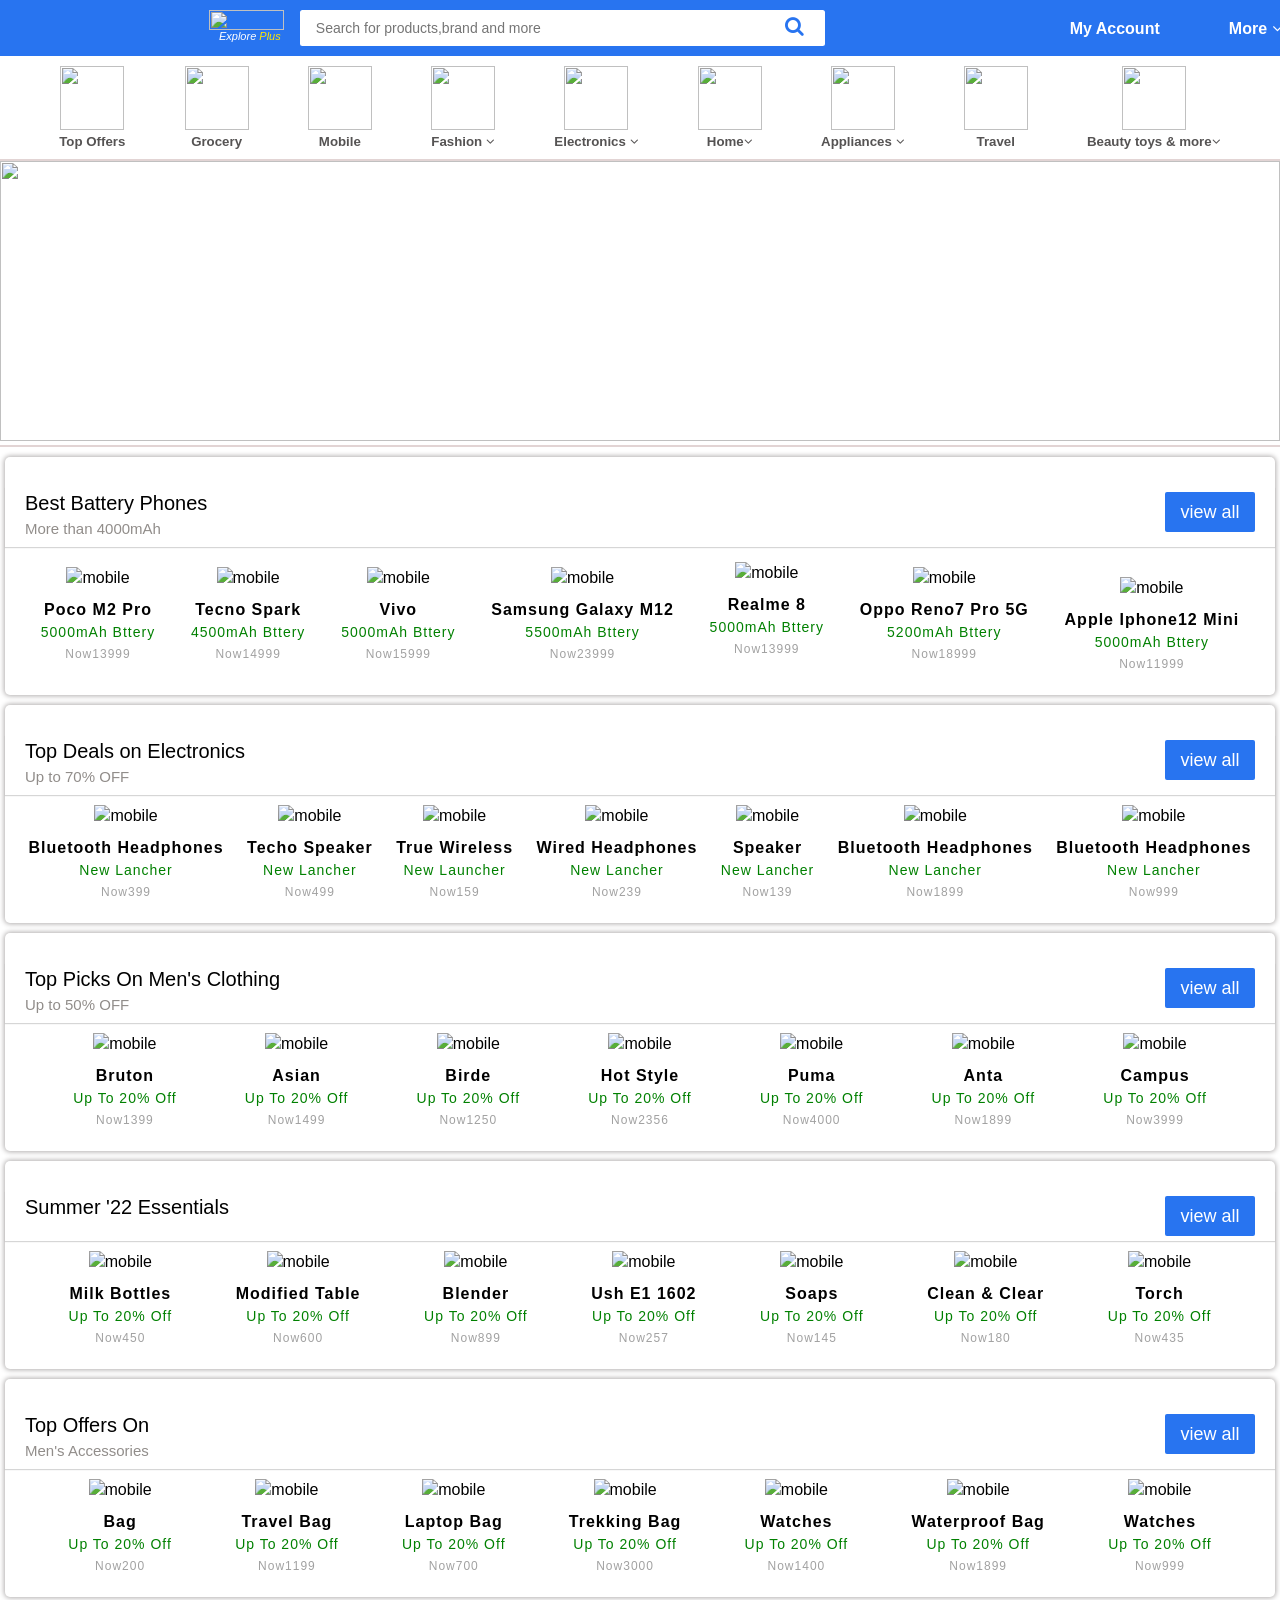
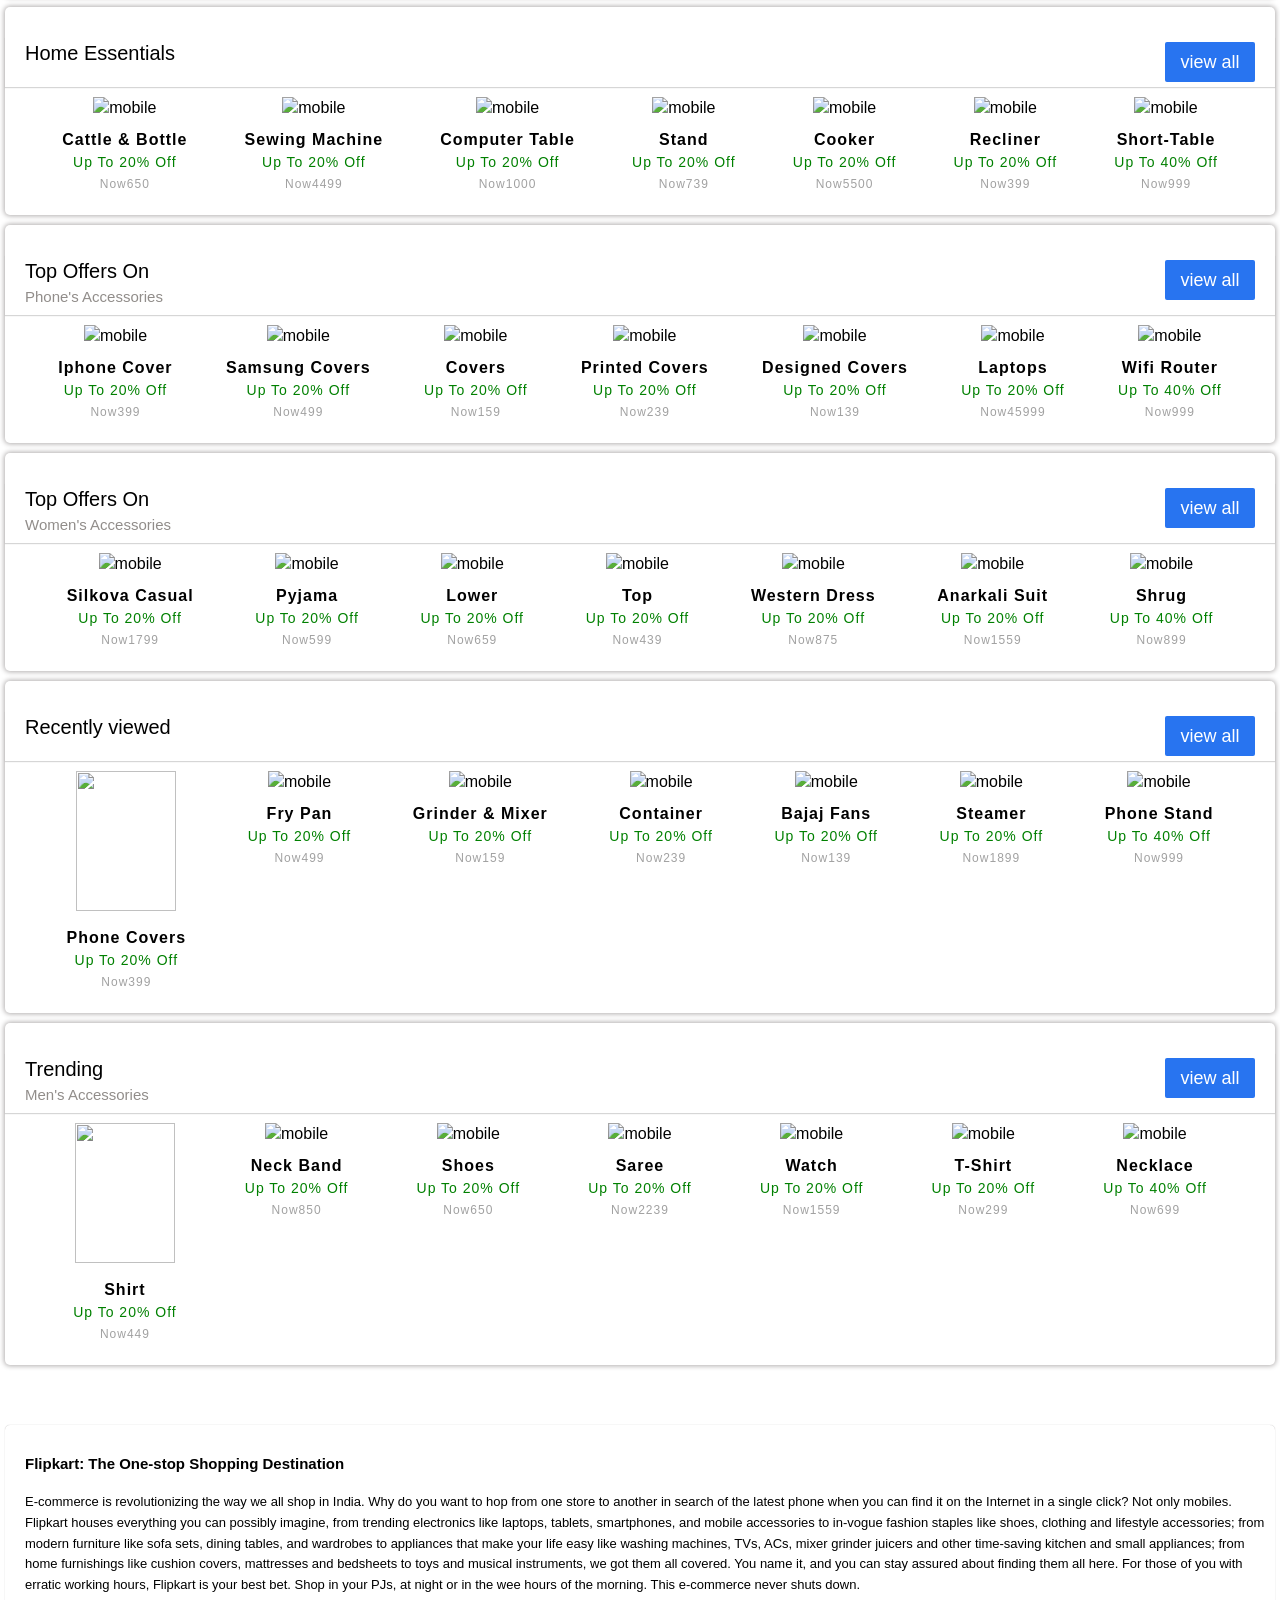
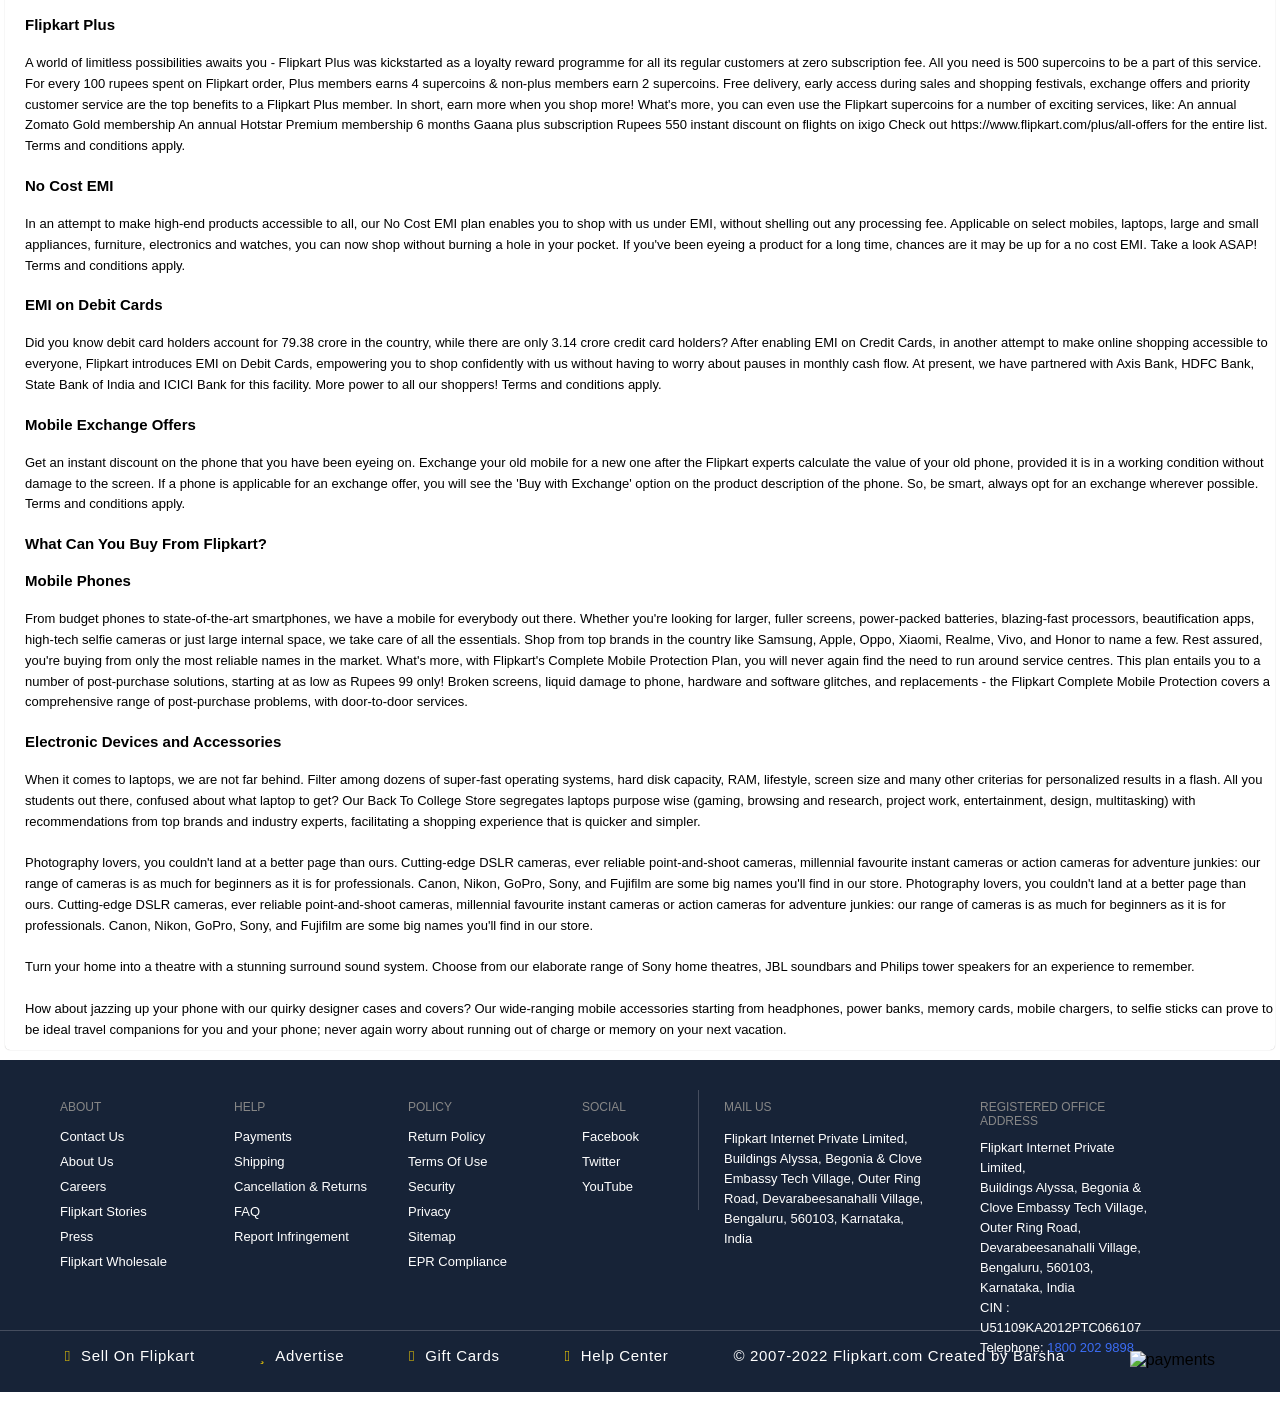
==== commit bb5af8e2: "Update index.html" ====
--- a/index.html
+++ b/index.html
@@ -1207,7 +1207,7 @@
             <p><i class="fas fa-question-circle"></i>Help Center</p>
         </div>
         <div class="footer-row2-col">
-            <p>© 2007-2022 Flipkart.com</p>
+            <p>© 2007-2022 Flipkart.com Created by Barsha</p>
         </div>
         <div class="footer-row2-col">
             <img src=" https://static-assets-web.flixcart.com/www/linchpin/fk-cp-zion/img/payment-method_69e7ec.svg" alt="payments" id="payment-icons">
--- a/style/index.css
+++ b/style/index.css
@@ -0,0 +1,440 @@
+* {
+    padding: 0;
+    margin: 0;
+    box-sizing: border-box;
+  
+  }
+
+  body {
+    font-family: Roboto, Arial, sans-serif;
+    /* overflow-y: hidden; */
+  }
+  #navbar {
+    height: 56px;
+    width: 100%;
+    background-color: #2874f0;
+    display: flex;
+    /* position: fixed; */
+  }
+
+  #flipkart-logo {
+    height: 100%;
+    width: 137px;
+    margin-left: 148px;
+    /* border: 1px solid black; */
+    display: flex;
+    flex-direction: column;
+  }
+  #flipkart-logo > img {
+    height: 20.11px;
+    width: 75px;
+    margin-top: 10px;
+    margin-left: 3.8rem;
+  }
+  #flipkart-logo > a {
+    text-align: end;
+    font-size: 11px;
+    font-style: italic;
+    text-decoration: none;
+  }
+  #flipkart-logo > a {
+    color: white;
+  }
+  #flipkart-logo > a > span {
+    color: #ffe500;
+  }
+  #input-container > input {
+    height: 36px;
+    width: 525px;
+    margin-left: 1rem;
+    margin-top: 0.6rem;
+    border-radius: 2.5px;
+    border: none;
+    padding: 0 16px;
+    font-size: 14px;
+  }
+  #search-btn {
+    height: 15px;
+    width: 40px;
+    background-color: white;
+    border: none;
+    letter-spacing: 0;
+    margin-left: -50px;
+    padding-top: 0;
+  }
+  #input-container > button {
+    color: #2874f0;
+  }
+  #login {
+    /* border: 1px solid red; */
+    width: 370px;
+    margin-left: 13rem;
+    display: flex;
+    justify-content: space-evenly;
+    color: white;
+    height: 40px;
+    margin-top: 10px;
+  }
+  #login > button {
+    height: 31.2px;
+    width: 121.5px;
+    background-color: #2874f0;
+    color: white;
+    font-size: 16px;
+    font-weight: bold;
+    border: 0;
+    border-radius: 2px;
+  }
+  #more {
+    margin-top: 10px;
+    font-weight: bold;
+  }
+  #cart {
+    margin-top: 10px;
+    font-weight: bold;
+  }
+/* Sub Header  */
+html, body {
+  max-width: 100%;
+  /* overflow-x: hidden; */
+}
+  .category-row {
+    display: flex;
+    justify-content: space-evenly;
+    width: 100%;
+    height: auto;
+    /* margin-top: 10px; */
+    text-align: center;
+    /* background-color: whitesmoke; */
+    box-sizing: border-box;
+  }
+  .category-col {
+    padding: 10px 0px;
+    cursor: pointer;
+    color: rgb(85, 83, 83);
+  }
+
+  .category-col img {
+    width: 64px;
+    height: 64px;
+  }
+  .category-col h5:hover {
+    color: #2874f0;
+  }
+  .dropdown {
+position: relative;
+/* display: inline-block; */
+
+}
+.dropdown-content {
+display: none;
+position: absolute;
+background-color: #f1f1f1;
+min-width: 250px;
+box-shadow: 0px 8px 16px 0px rgba(0,0,0,0.2);
+z-index: 1;
+}
+.dropdown-content a {
+color: black;
+padding: 12px 16px;
+text-decoration: none;
+display: block;
+text-align: left;
+}
+
+.dropdown-content a:hover {background-color:#ffffff}
+
+.dropdown:hover .dropdown-content {display: block;}
+.slides{
+height: 280px;
+width: 1680px;
+}
+.card{
+box-shadow: rgb(177,174,174) 0px 0px 5px 1px;
+padding: 10px 0px;
+margin: 10px 5px;
+border-radius: 5px;
+}
+.common-heading{
+ display: flex;
+ justify-content: space-between;
+ width: 100%;
+ padding: 5px 20px;
+ margin-top: 20px;
+ box-shadow: 0 1px 1px 0 rgb(0 0 0 /16%);
+}
+.common-heading-left h1{
+ font-size: 20px;
+ font-weight: 400;
+ padding:auto;
+}
+.common-heading-left h2{
+ font-size: 15px;
+ padding: 5px 0px;
+ color: rgb(145,141,138) ;
+ font-weight: 200;
+}
+.common-heading-right button{
+ width: 90px;
+ height: 40px;
+ font-size: 18px;
+ background-color: #2874f0;
+ border: none;
+ color: white;
+ border-radius: 2px;
+}
+.common-row{
+ display: flex;
+ justify-content: space-evenly;
+ width: 100%;
+ max-height: 366px;
+ margin: 10px 0px;
+}
+.common-col{
+ text-align: center;
+ line-height: 22px;
+}
+.common-col img{
+ width: 64px;
+ height: 128px;
+ transition: 300ms;
+}
+#apple{
+  margin-top: 20px;
+  height:105px
+}
+#oppo{
+  margin-top: 10px;
+  height:115px
+}
+#realme{
+  margin-top: 5px;
+  height:115px;
+  width:55px
+}
+#samsung{
+  margin-top: 10px;
+  height:115px;
+  width: 58px
+}
+#vivo{
+  margin-top: 10px;
+  height:120px
+}
+#poco{
+  margin-top: 10px;
+  height:120px;
+  width: 60px
+}
+#tecno{
+  margin-top: 10px;
+  height:120px;
+  width: 60px
+}
+.common-col img:hover{
+ transform: scale(1.2);
+}
+.common-col h3,h4,h6{
+ text-transform: capitalize;
+ letter-spacing: 1px;
+ cursor: pointer;
+}
+.common-col h3{
+ margin-top: 10px;
+ font-size: 16px;
+}
+.common-col h4{
+ color: green;
+ font-size: 14px;
+ font-weight: 300;
+}
+.common-col h6{
+color: rgb(161,161,161);
+font-size: 12px;
+font-weight: 100;
+}
+/* <!-- headphones and speaker section --> */
+.col-headphones img{
+width: 125px;
+height: 150px;
+}
+/* men's footwear */
+.col-men img{
+    width: 150px;
+    height: 100px;
+}
+
+
+.col-top img{
+  height: 140px;
+  width: 100px;
+}
+.dropdown-content>a:hover{
+  color: #2874f0;
+
+}
+#arrow{
+  font-weight: 0;
+  
+}
+
+
+#slideshowimg{
+  width: 100%;
+}
+
+#about{
+  margin-top: 60px;
+  box-shadow: rgb(177,174,174) 0px 0px 1px 0px;
+}
+
+#about > h3{
+  margin-left: 20px;
+  margin-bottom:20px;
+  margin-top:20px;
+  font-size: 15px;
+}
+#about>p{
+  margin-left: 20px;
+  margin-top: 10px;
+  line-height: 1.3rem;
+  font-size: 13px;
+}
+
+#log{
+  margin-top: 3.5px;
+}
+
+
+
+
+#login-scroll{
+  margin-right: 180px;
+  margin-top:46px;
+  background-color:white;
+}
+#login-scroll>a{
+  font-weight: 500;
+  font: size 16px;
+  font-family: Arial, Helvetica, Raleway and Museo;
+}
+
+#space{
+  margin-left:24px;
+  color:#2874f0;
+  font-weight: 500;
+  font: size 16px;
+  font-family: Arial, Helvetica, Raleway and Museo;
+}
+
+
+
+#more{
+  margin-right: 20px;
+}
+
+
+/* footer */
+footer{
+  background-color: #172337;
+  height: 332px;
+}
+.footer-row{
+  width: 100%;
+  height: 270px;
+  display: flex;
+  padding: 30px 60px;
+}
+.footer-row2{
+  display: flex;
+  border-top: 1px solid #454d5e;
+  justify-content: space-evenly;
+  height: 73px;
+}
+.footer-col-1{
+  width: 15%;
+}
+.footer-col-2{
+  width: 15%;
+}
+.footer-col-3{
+  width: 15%;
+}
+.footer-col-4{
+  width: 10%;
+}
+.footer-col-5{
+  width: 20%;
+  border-left:1px solid #454d5e ;
+  height: 120px;
+  padding-left: 25px;
+}
+.footer-col-6{
+  width: 20%;
+  padding-left: 50px;
+}
+.footer-heading p{
+color: #878787;
+font-size: 12px;
+font-weight: 400;
+text-align: left;
+padding: 10px 0px;
+cursor: pointer;
+text-transform: uppercase;
+}
+.footer-list a{
+  text-align: left;
+  display: block;
+  text-decoration: none;
+ text-transform: capitalize;
+  color: white;
+  font-size: 13px;
+  font-weight: 400;
+  padding: 5px 0px;
+}
+.footer-list a:hover{
+  text-decoration: underline;
+}
+.footer-list  p{
+  text-align: left;
+  display: block;
+  color: white;
+  font-size: 13px;
+  font-weight: 100px;
+  padding:5px 0px;
+  line-height: 20px;
+  cursor: pointer;
+}
+.footer-list-address p{
+  text-align: left;
+  display: block;
+  color: white;
+  font-size: 13px;
+  font-weight: 100px;
+  line-height: 20px;
+   cursor: pointer;
+}
+.footer-list-address span{
+  color: rgb(60,109,245);
+  cursor: pointer;
+}
+.footer-row2-col p{
+color: white;
+  font-size: 15px;
+  font-weight: 100px;
+  line-height: 20px;
+   cursor: pointer;
+    text-align: center;
+    line-height: 50px;
+    letter-spacing: .7px;
+}
+.fa-shopping-bag, .fa-star, .fa-gift ,.fa-question-circle{
+  color: #ffd700;
+  cursor: pointer;
+ padding-right: 10px;
+ font-size: 15px;
+}
+#payment-icons{
+  margin-top: 1.2rem;
+  
+}
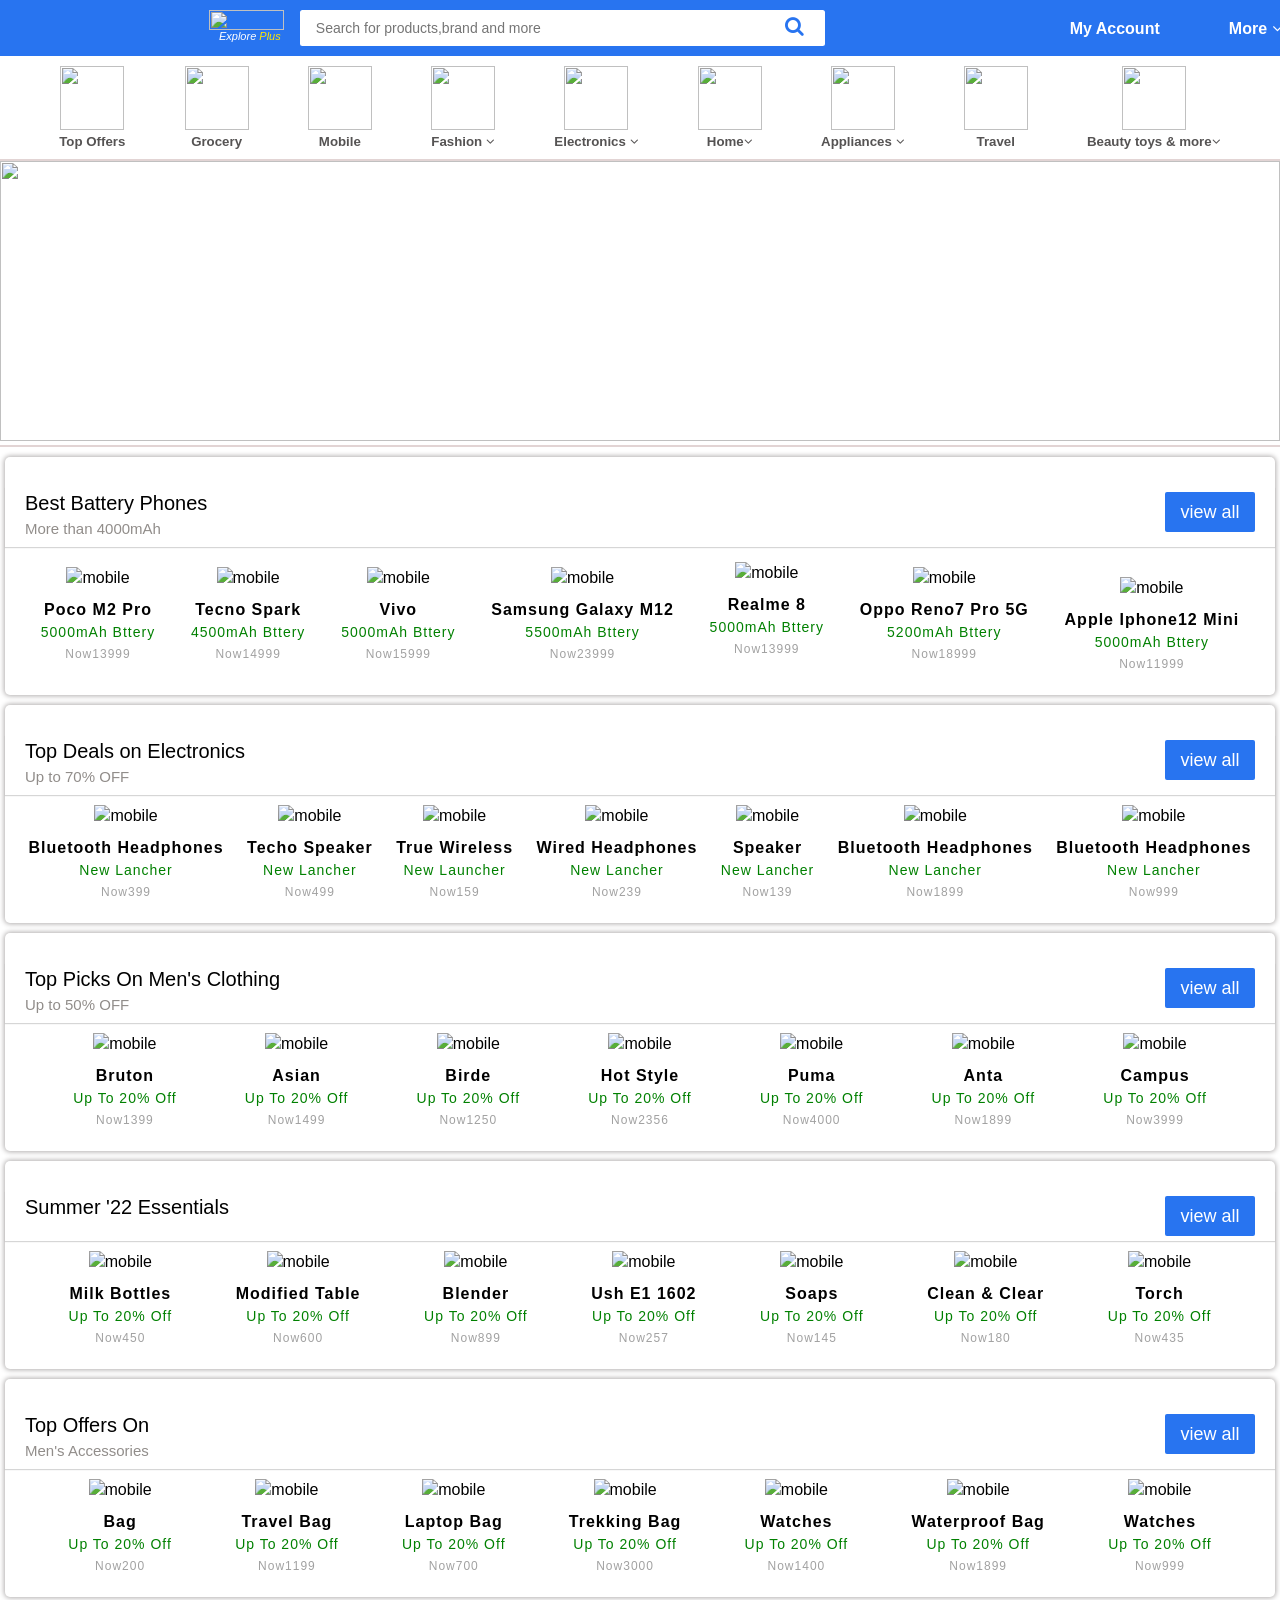
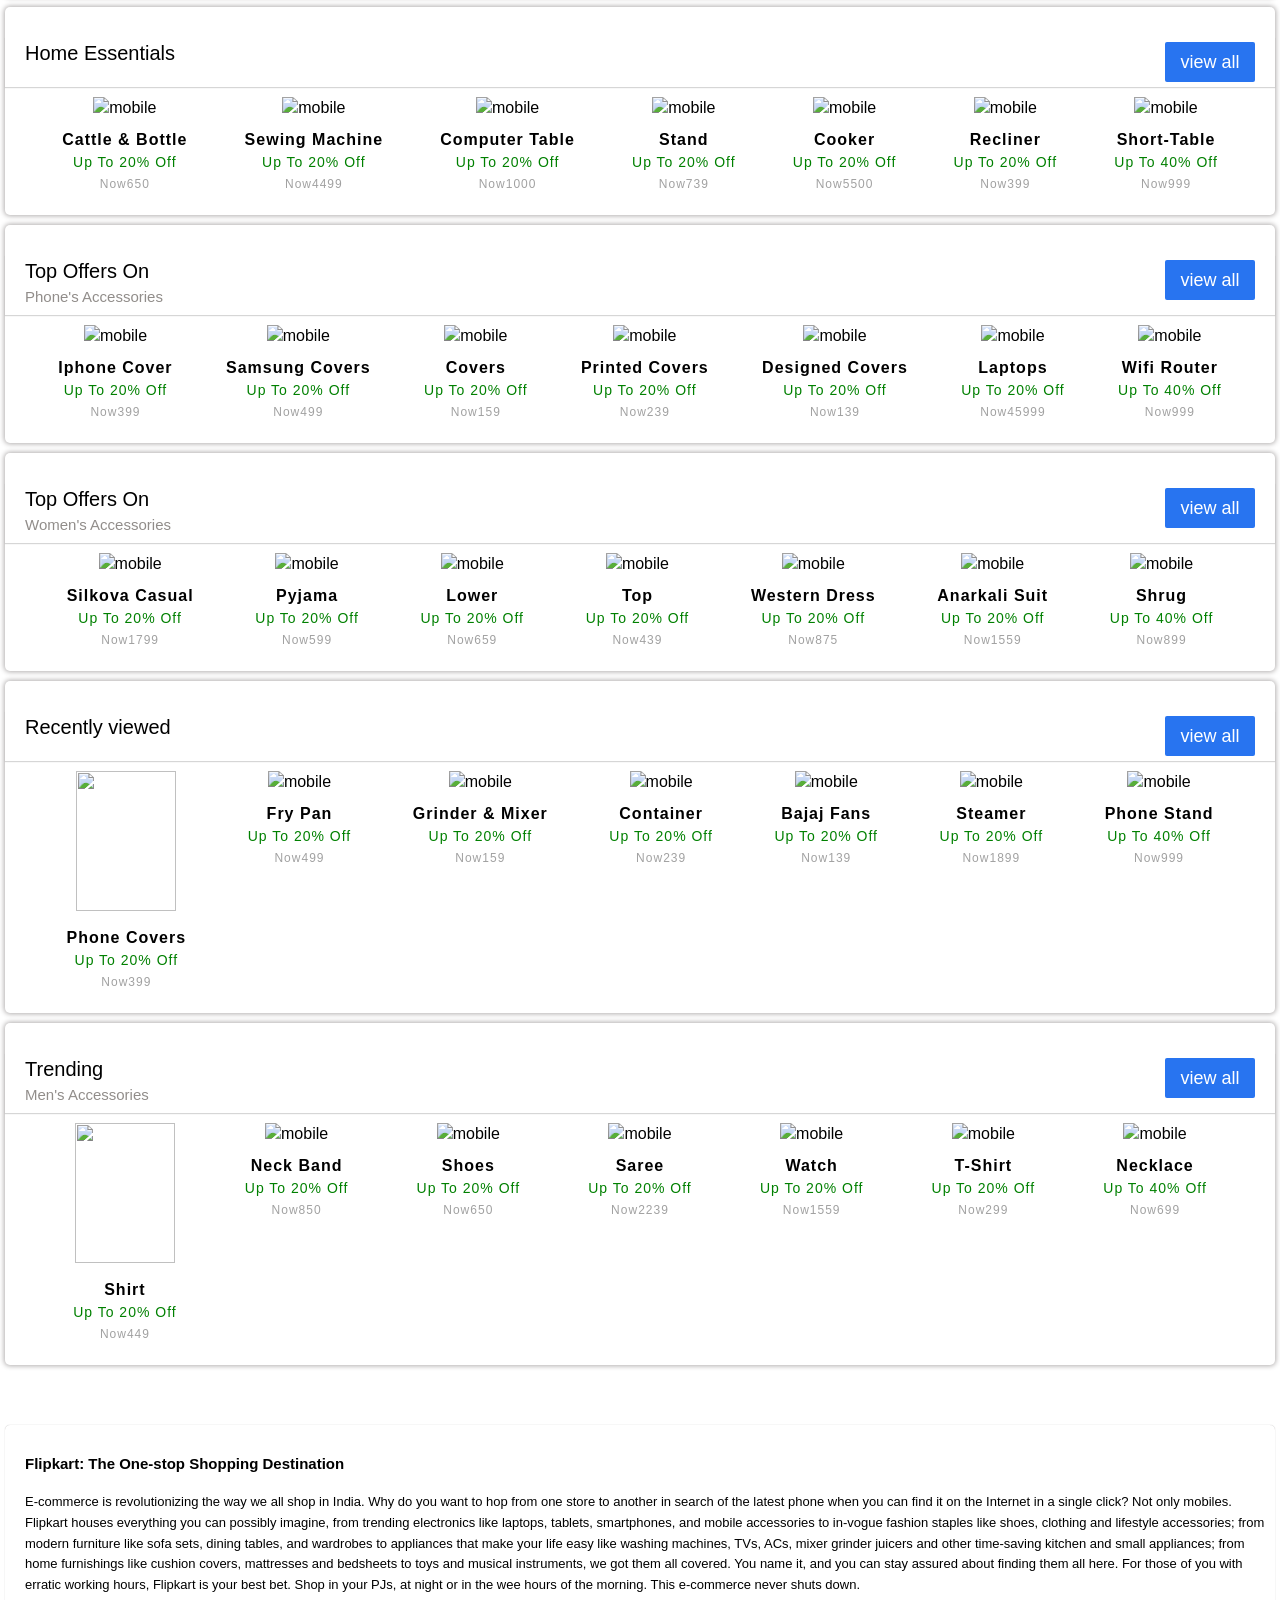
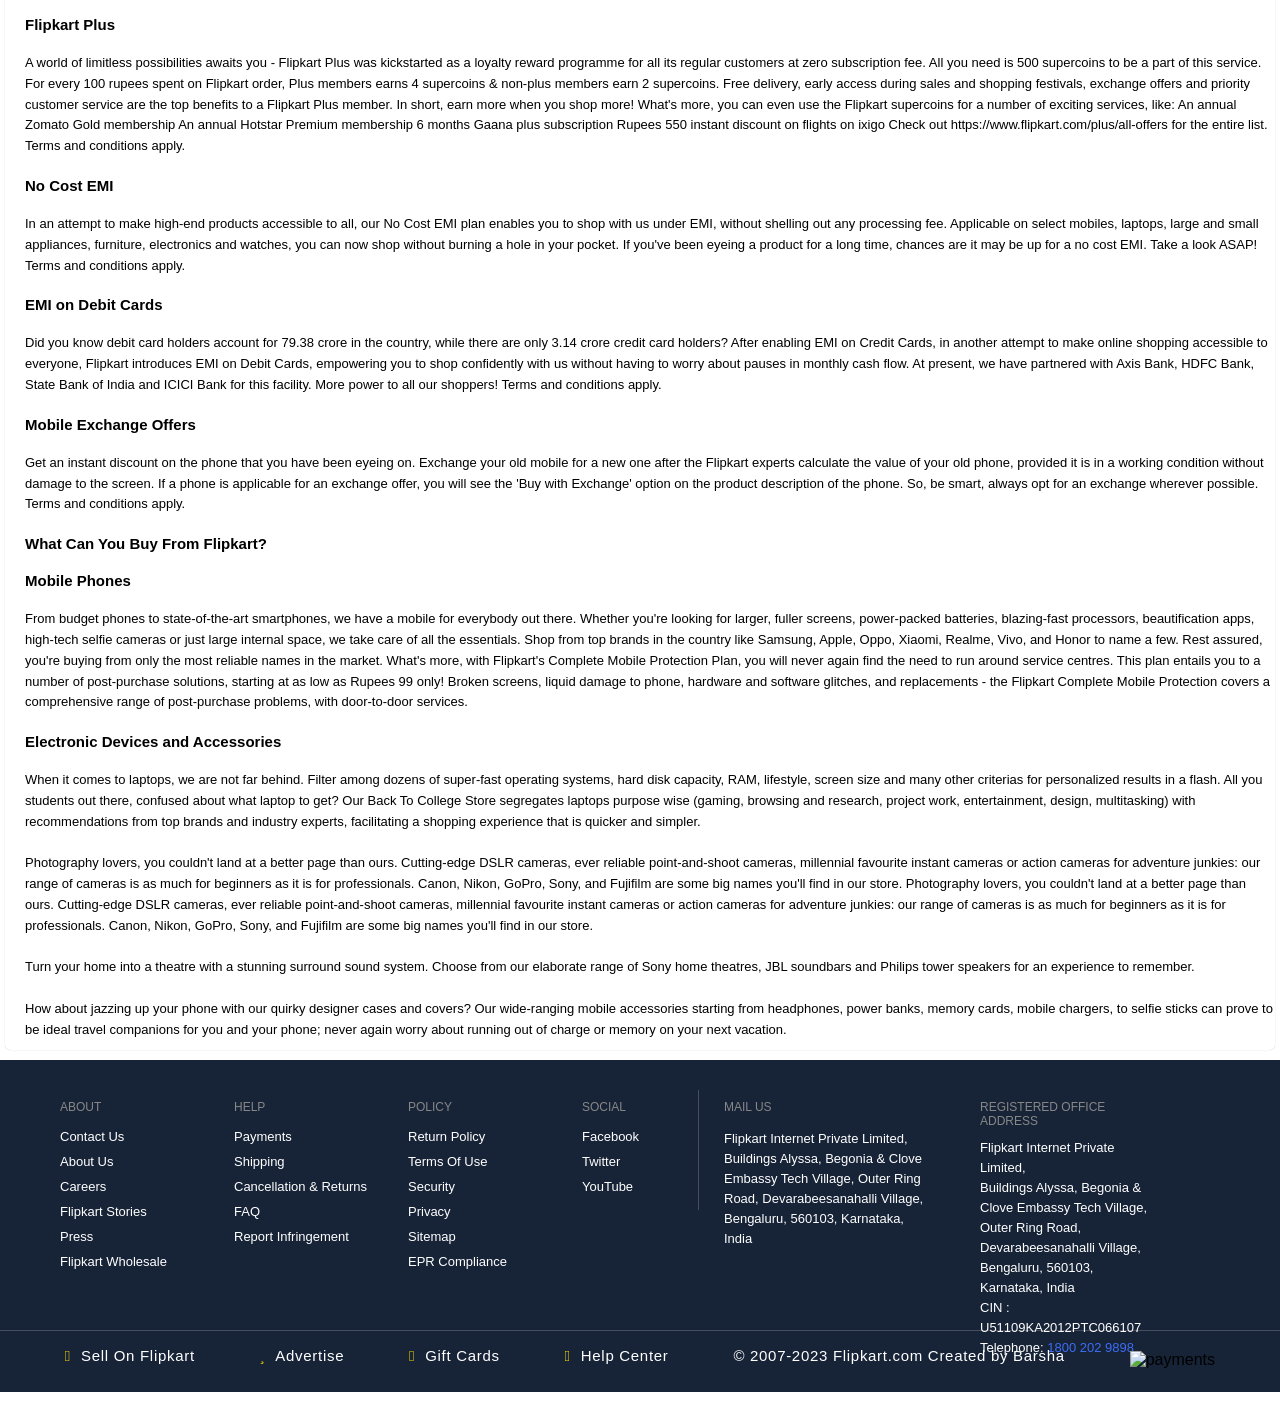
==== commit 3fc0e1ac: "Update index.html" ====
--- a/index.html
+++ b/index.html
@@ -1207,7 +1207,7 @@
             <p><i class="fas fa-question-circle"></i>Help Center</p>
         </div>
         <div class="footer-row2-col">
-            <p>© 2007-2022 Flipkart.com Created by Barsha</p>
+            <p>© 2007-2023 Flipkart.com Created by Barsha</p>
         </div>
         <div class="footer-row2-col">
             <img src=" https://static-assets-web.flixcart.com/www/linchpin/fk-cp-zion/img/payment-method_69e7ec.svg" alt="payments" id="payment-icons">
